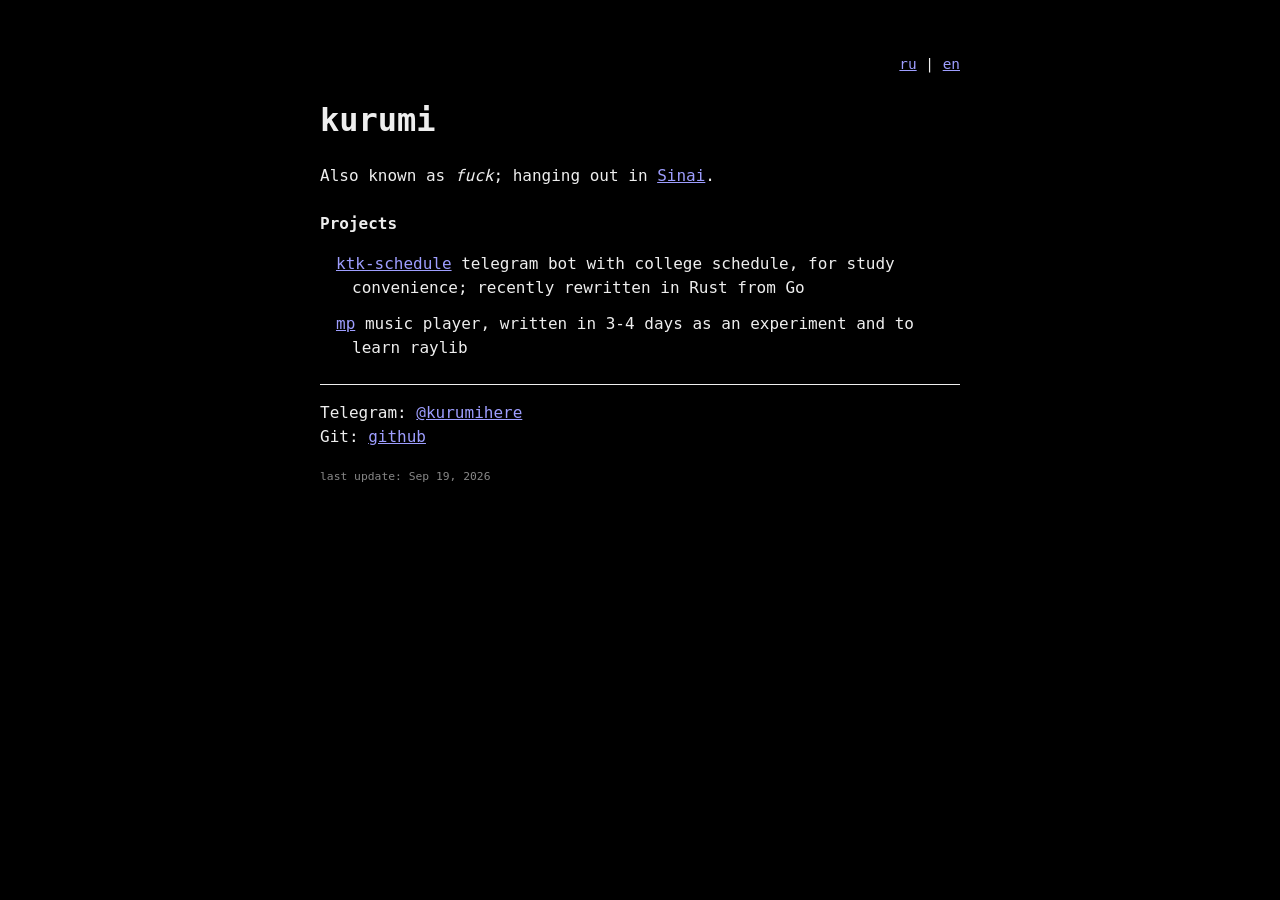
==== index.html @ 54a2359d "feat: add and host site" ====
<!DOCTYPE html>
<html lang="ru">
<head>
<meta charset="utf-8">
<meta name="viewport" content="width=device-width, initial-scale=1.0">
<title>kurumi.world</title>
<style>
:root {
  color-scheme: dark;
}
* {
  box-sizing: border-box;
}
body {
  background: #000;
  color: #eee;
  font-family: ui-monospace, Menlo, Consolas, monospace;
  line-height: 1.5;
  margin: 0;
  padding: 40px 20px;
}
main {
  max-width: 640px;
  margin: 0 auto;
}
.lang {
  text-align: right;
  font-size: 0.9rem;
}
h1 {
  font-size: 2rem;
  margin: 20px 0;
}
.projects {
  font-weight: bold;
  margin-top: 24px;
}
ul {
  list-style: none;
  padding: 0;
}
li {
  margin: 0 0 12px 32px;
  text-indent: -16px;
}
footer {
  margin-top: 24px;
}
hr {
  border: none;
  border-top: 1px solid #eee;
}
.meta {
  color: #888;
  font-size: 0.85rem;
}
[hidden] {
  display: none;
}
</style>
</head>
<body>
<main>
<p class="lang"><a href="#ru" id="t-ru">ru</a> | <a href="#en" id="t-en">en</a></p>

<div id="ru">
<h1>kurumi</h1>
<p>Называют также <i>fuck</i>; общаюсь в <a href="https://t.me/+eVqSMS7GuCNmMTdi">Синае</a>.</p>
<p class="projects">Проекты</p>
<ul>
<li><a href="https://github.com/kurumihere/ktk-schedule">ktk-schedule</a> тг бот с расписанием для колледжа, для удобства учебы; недавно переписан на Rust с Go</li>
<li><a href="https://github.com/kurumihere/mp">mp</a> музыкальный плеер, написан за 3-4 дня ради эксперимента и изучения raylib</li>
</ul>
<footer>
<hr>
<p>Telegram: <a href="https://t.me/kurumihere">@kurumihere</a><br>
Git: <a href="https://github.com/kurumihere">github</a></p>
<p class="meta"><small>last update: Sep 19, 2026</small></p>
</footer>
</div>

<div id="en" hidden>
<h1>kurumi</h1>
<p>Also known as <i>fuck</i>; hanging out in <a href="https://t.me/+eVqSMS7GuCNmMTdi">Sinai</a>.</p>
<p class="projects">Projects</p>
<ul>
<li><a href="https://github.com/kurumihere/ktk-schedule">ktk-schedule</a> telegram bot with college schedule, for study convenience; recently rewritten in Rust from Go</li>
<li><a href="https://github.com/kurumihere/mp">mp</a> music player, written in 3-4 days as an experiment and to learn raylib</li>
</ul>
<footer>
<hr>
<p>Telegram: <a href="https://t.me/kurumihere">@kurumihere</a><br>
Git: <a href="https://github.com/kurumihere">github</a></p>
<p class="meta"><small>last update: Sep 19, 2026</small></p>
</footer>
</div>
</main>

<script>
(function () {
  function detect() {
    var h = location.hash;
    if (h === "#en" || h === "#ru") return h.slice(1);
    try {
      var s = localStorage.getItem("lang");
      if (s === "en" || s === "ru") return s;
    } catch (e) {}
    var n = (navigator.language || "ru").toLowerCase();
    return n.indexOf("ru") === 0 ? "ru" : "en";
  }
  function apply(l) {
    document.getElementById("ru").hidden = l !== "ru";
    document.getElementById("en").hidden = l !== "en";
    document.documentElement.lang = l;
    try { localStorage.setItem("lang", l); } catch (e) {}
  }
  document.getElementById("t-ru").addEventListener("click", function () { apply("ru"); });
  document.getElementById("t-en").addEventListener("click", function () { apply("en"); });
  window.addEventListener("hashchange", function () { apply(detect()); });
  apply(detect());
})();
</script>
</body>
</html>
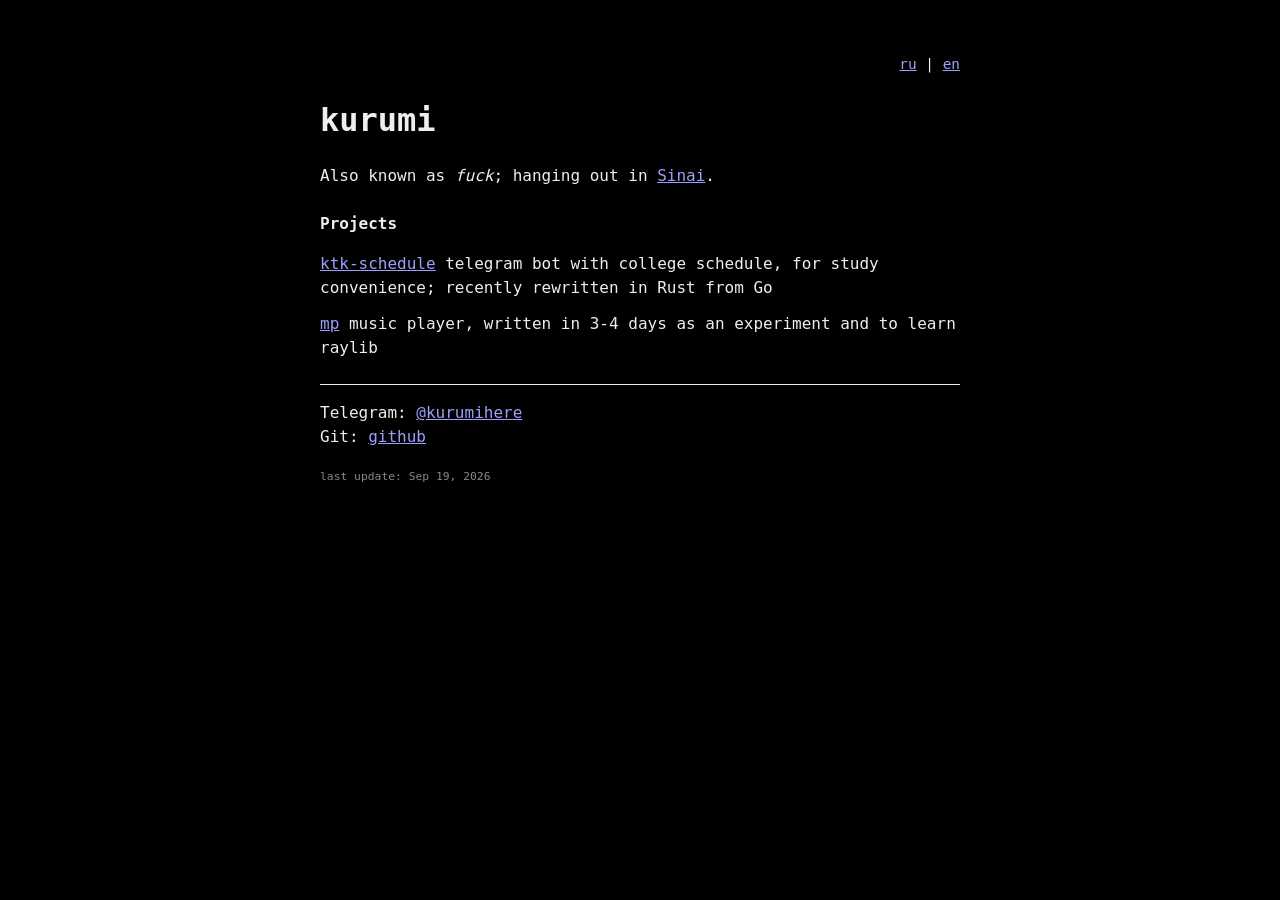
==== commit b7bbb279: "fix: align project list items to left edge" ====
--- a/index.html
+++ b/index.html
@@ -40,8 +40,7 @@
   padding: 0;
 }
 li {
-  margin: 0 0 12px 32px;
-  text-indent: -16px;
+  margin: 0 0 12px 0;
 }
 footer {
   margin-top: 24px;
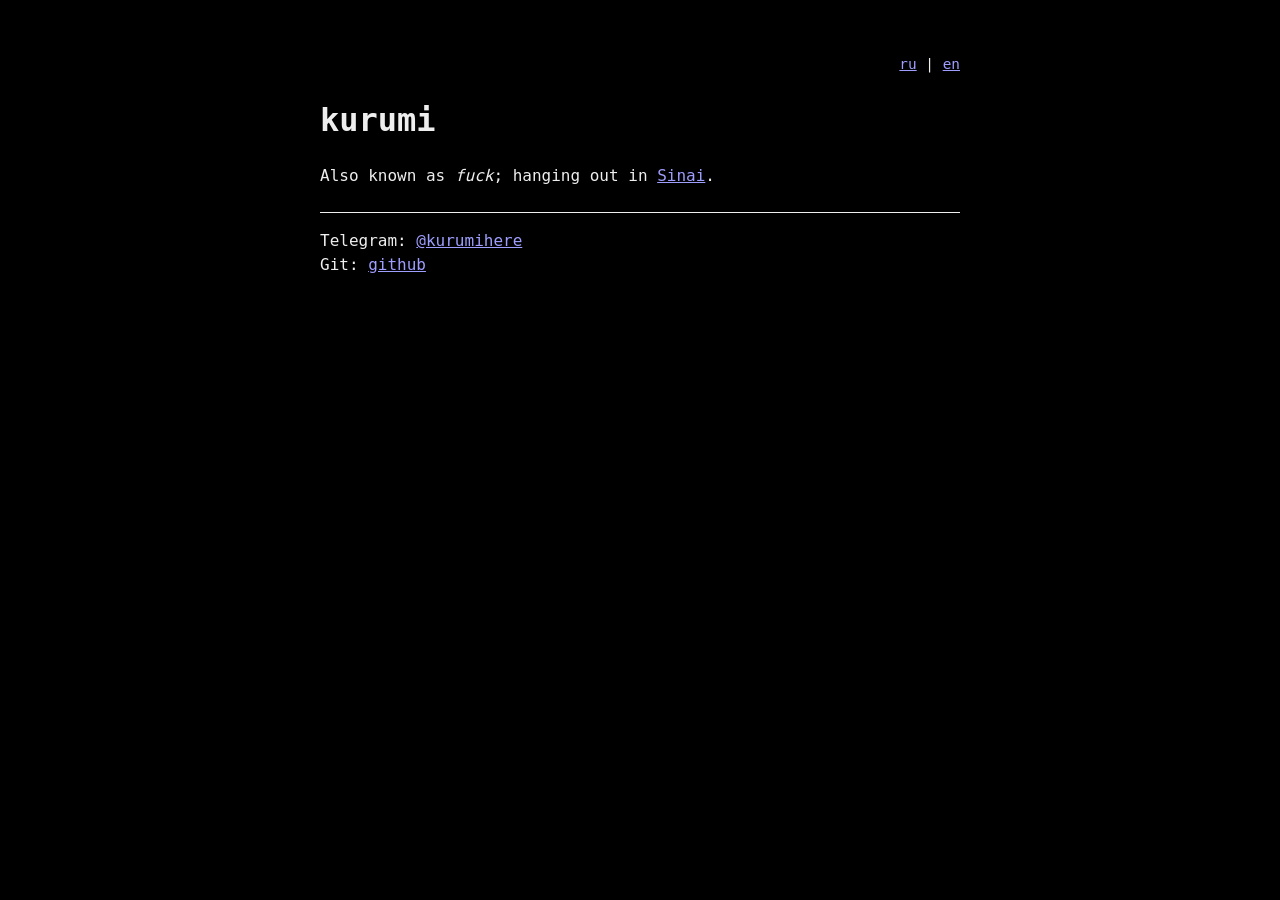
==== commit c90fa930: "chore: remove projects list and last update" ====
--- a/index.html
+++ b/index.html
@@ -65,32 +65,20 @@
 <div id="ru">
 <h1>kurumi</h1>
 <p>Называют также <i>fuck</i>; общаюсь в <a href="https://t.me/+eVqSMS7GuCNmMTdi">Синае</a>.</p>
-<p class="projects">Проекты</p>
-<ul>
-<li><a href="https://github.com/kurumihere/ktk-schedule">ktk-schedule</a> тг бот с расписанием для колледжа, для удобства учебы; недавно переписан на Rust с Go</li>
-<li><a href="https://github.com/kurumihere/mp">mp</a> музыкальный плеер, написан за 3-4 дня ради эксперимента и изучения raylib</li>
-</ul>
 <footer>
 <hr>
 <p>Telegram: <a href="https://t.me/kurumihere">@kurumihere</a><br>
 Git: <a href="https://github.com/kurumihere">github</a></p>
-<p class="meta"><small>last update: Sep 19, 2026</small></p>
 </footer>
 </div>
 
 <div id="en" hidden>
 <h1>kurumi</h1>
 <p>Also known as <i>fuck</i>; hanging out in <a href="https://t.me/+eVqSMS7GuCNmMTdi">Sinai</a>.</p>
-<p class="projects">Projects</p>
-<ul>
-<li><a href="https://github.com/kurumihere/ktk-schedule">ktk-schedule</a> telegram bot with college schedule, for study convenience; recently rewritten in Rust from Go</li>
-<li><a href="https://github.com/kurumihere/mp">mp</a> music player, written in 3-4 days as an experiment and to learn raylib</li>
-</ul>
 <footer>
 <hr>
 <p>Telegram: <a href="https://t.me/kurumihere">@kurumihere</a><br>
 Git: <a href="https://github.com/kurumihere">github</a></p>
-<p class="meta"><small>last update: Sep 19, 2026</small></p>
 </footer>
 </div>
 </main>
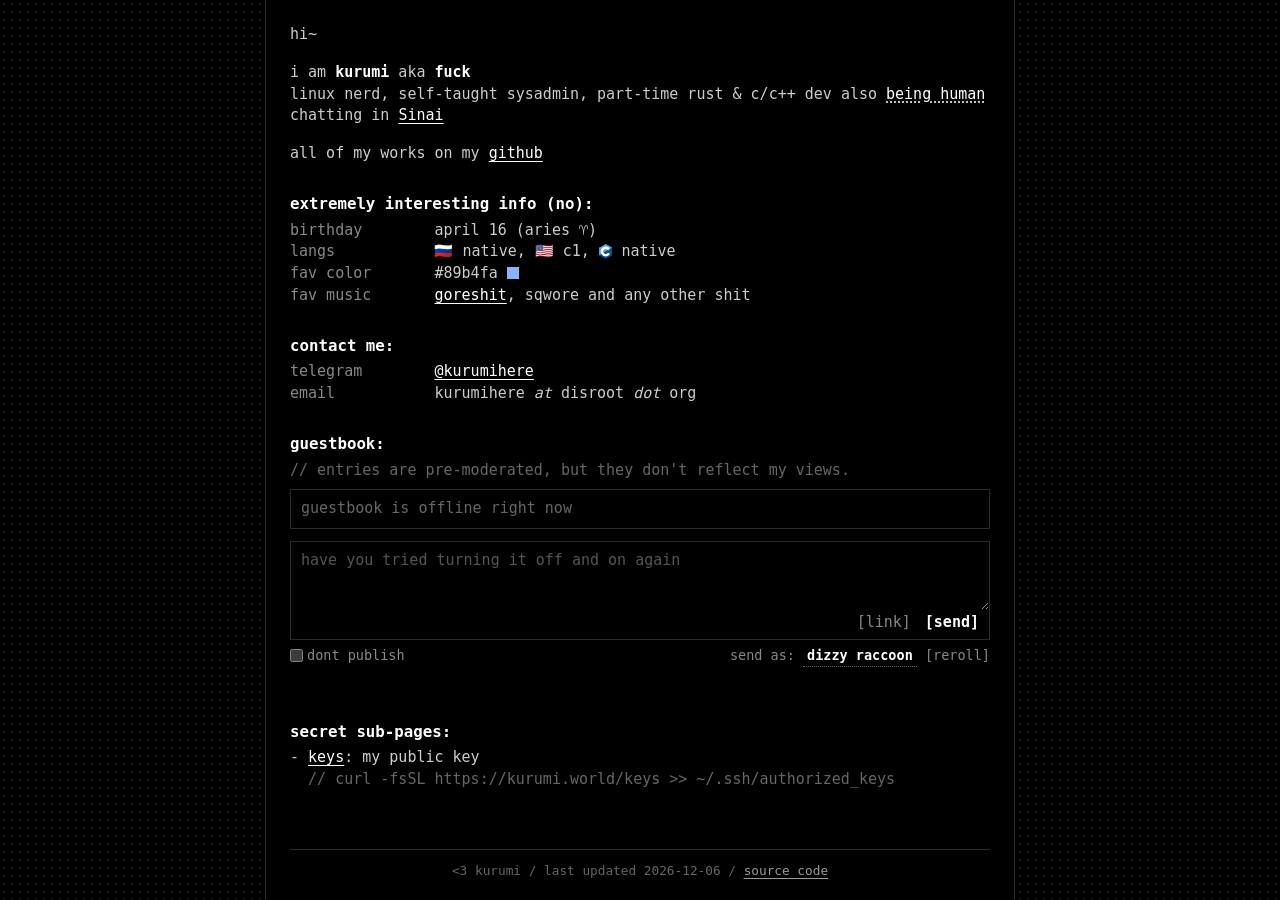
==== commit 115416c7: "feat: redesign page, add guestbook, info and keys" ====
--- a/index.html
+++ b/index.html
@@ -1,5 +1,5 @@
 <!DOCTYPE html>
-<html lang="ru">
+<html lang="en">
 <head>
 <meta charset="utf-8">
 <meta name="viewport" content="width=device-width, initial-scale=1.0">
@@ -12,100 +12,575 @@
   box-sizing: border-box;
 }
 body {
+  background-color: #000;
+  background-image: radial-gradient(#1c1c1c 1px, transparent 1px);
+  background-size: 8px 8px;
+  color: #ccc;
+  font-family: ui-monospace, Menlo, Consolas, monospace;
+  font-size: 15px;
+  line-height: 1.45;
+  margin: 0;
+}
+main {
+  max-width: 750px;
+  min-height: 100vh;
+  margin: 0 auto;
+  padding: 24px 24px 20px;
   background: #000;
-  color: #eee;
-  font-family: ui-monospace, Menlo, Consolas, monospace;
-  line-height: 1.5;
+  display: flex;
+  flex-direction: column;
+  border-left: 1px solid #2a2a2a;
+  border-right: 1px solid #2a2a2a;
+}
+a {
+  color: #fff;
+  text-underline-offset: 3px;
+}
+a:hover {
+  text-decoration: none;
+}
+b {
+  color: #fff;
+}
+p {
+  margin: 0 0 16px;
+}
+.what {
+  color: #fff;
+  text-decoration: underline dotted;
+  text-underline-offset: 3px;
+  cursor: pointer;
+  user-select: none;
+  white-space: nowrap;
+}
+footer {
+  margin-top: auto;
+  padding-top: 40px;
+  text-align: center;
+  color: #666;
+  font-size: 0.85em;
+  line-height: 1.4;
+}
+footer hr {
+  border: none;
+  border-top: 1px solid #2a2a2a;
+  margin: 0 0 12px;
+}
+footer a {
+  color: #999;
+}
+h2 {
+  color: #fff;
+  font-size: 1.05em;
+  font-weight: bold;
+  margin: 28px 0 4px;
+}
+dl {
+  display: grid;
+  grid-template-columns: 16ch 1fr;
   margin: 0;
-  padding: 40px 20px;
-}
-main {
-  max-width: 640px;
-  margin: 0 auto;
-}
-.lang {
-  text-align: right;
-  font-size: 0.9rem;
-}
-h1 {
-  font-size: 2rem;
-  margin: 20px 0;
-}
-.projects {
+}
+dt {
+  color: #888;
+}
+dd {
+  margin: 0;
+}
+.ico {
+  width: 0.9em;
+  height: 1em;
+  vertical-align: -0.15em;
+}
+.swatch {
+  display: inline-block;
+  width: 0.8em;
+  height: 0.8em;
+  background: #89b4fa;
+  vertical-align: -1px;
+}
+.note {
+  color: #666;
+  margin: 0 0 8px;
+}
+.gb-list {
+  border: 1px solid #2a2a2a;
+  max-height: 420px;
+  overflow-y: auto;
+}
+.gb-entry {
+  padding: 8px 10px;
+  border-top: 1px solid #1c1c1c;
+}
+.gb-entry:first-child {
+  border-top: none;
+}
+.gb-head {
+  color: #666;
+  font-size: 0.85em;
+}
+.gb-head b,
+.gb-head a {
+  font-size: 1.15em;
+}
+.gb-msg {
+  white-space: pre-wrap;
+  overflow-wrap: anywhere;
+}
+.gb-reply {
+  color: #888;
+  white-space: pre-wrap;
+  overflow-wrap: anywhere;
+}
+.gb-pending {
+  color: #666;
+  font-style: italic;
+}
+.pages {
+  list-style: none;
+  margin: 0;
+  padding: 0;
+}
+.pages li {
+  padding-left: 2ch;
+  text-indent: -2ch;
+  overflow-wrap: anywhere;
+}
+.pages li::before {
+  content: "- ";
+}
+.pages .note {
+  display: inline-block;
+  text-indent: 0;
+  margin: 0;
+}
+.views {
+  margin: 28px 0 0;
+}
+.views[hidden] {
+  display: none;
+}
+.gb-empty {
+  color: #666;
+  padding: 8px 10px;
+  margin: 0;
+}
+.gb-form {
+  margin-top: 12px;
+}
+.gb-box {
+  border: 1px solid #2a2a2a;
+}
+.gb-box:focus-within {
+  border-color: #666;
+}
+.gb-form textarea,
+.gb-form input[type="url"],
+.gb-name {
+  background: transparent;
+  color: #ccc;
+  border: none;
+  font: inherit;
+  outline: none;
+}
+.gb-form textarea {
+  display: block;
+  width: 100%;
+  min-height: 4.5em;
+  padding: 8px 10px 0;
+  resize: vertical;
+}
+.gb-form input[type="url"] {
+  display: block;
+  width: 100%;
+  padding: 4px 10px;
+  border-top: 1px dashed #2a2a2a;
+}
+.gb-form input[type="url"][hidden] {
+  display: none;
+}
+::placeholder {
+  color: #555;
+}
+.gb-bar {
+  display: flex;
+  justify-content: flex-end;
+  gap: 14px;
+  padding: 2px 10px 6px;
+}
+.gb-btn {
+  background: none;
+  border: none;
+  color: #888;
+  font: inherit;
+  padding: 0;
+  cursor: pointer;
+}
+.gb-btn:hover,
+.gb-btn.on {
+  color: #fff;
+}
+.gb-btn[type="submit"] {
+  color: #fff;
   font-weight: bold;
-  margin-top: 24px;
-}
-ul {
-  list-style: none;
+}
+.gb-btn:disabled {
+  color: #444;
+  cursor: default;
+}
+.gb-row {
+  display: flex;
+  flex-wrap: wrap;
+  justify-content: space-between;
+  gap: 4px 16px;
+  margin-top: 6px;
+  color: #888;
+  font-size: 0.9em;
+}
+.gb-row label {
+  cursor: pointer;
+}
+.gb-row input[type="checkbox"] {
+  accent-color: #ccc;
+  margin: 0 4px 0 0;
+  vertical-align: -2px;
+}
+.gb-name {
+  color: #fff;
+  font-weight: bold;
+  border-bottom: 1px dotted #666;
   padding: 0;
-}
-li {
-  margin: 0 0 12px 0;
-}
-footer {
-  margin-top: 24px;
-}
-hr {
-  border: none;
-  border-top: 1px solid #eee;
-}
-.meta {
+  width: 14ch;
+  max-width: 33ch;
+  text-align: center;
+}
+.gb-status {
   color: #888;
-  font-size: 0.85rem;
-}
-[hidden] {
-  display: none;
+  font-size: 0.9em;
+  margin: 6px 0 0;
+  min-height: 1.45em;
+}
+.hp {
+  position: absolute;
+  left: -9999px;
+}
+@media (max-width: 480px) {
+  main {
+    padding: 20px 16px 32px;
+  }
+  dl {
+    grid-template-columns: 11ch 1fr;
+  }
 }
 </style>
 </head>
 <body>
 <main>
-<p class="lang"><a href="#ru" id="t-ru">ru</a> | <a href="#en" id="t-en">en</a></p>
-
-<div id="ru">
-<h1>kurumi</h1>
-<p>Называют также <i>fuck</i>; общаюсь в <a href="https://t.me/+eVqSMS7GuCNmMTdi">Синае</a>.</p>
+<div>
+<p><span id="hi">hi</span>~</p>
+<script>
+document.getElementById("hi").textContent = "h" + "i".repeat(1 + Math.floor(Math.random() * 4));
+</script>
+<p>i am <b>kurumi</b> aka <b>fuck</b><br>
+linux nerd, self-taught sysadmin, part-time rust &amp; c/c++ dev also <span id="what" class="what" role="button" tabindex="0">dumbass</span><br>
+chatting in <a href="https://t.me/+eVqSMS7GuCNmMTdi">Sinai</a></p>
+<p>all of my works on my <a href="https://github.com/kurumihere">github</a></p>
+
+<h2>extremely interesting info (no):</h2>
+<dl>
+<dt>birthday</dt><dd>april 16 (aries &#9800;&#xFE0E;)</dd>
+<dt>langs</dt><dd>&#x1F1F7;&#x1F1FA; native, &#x1F1FA;&#x1F1F8; c1, <svg class="ico" viewBox="0 0 38 42" role="img" aria-label="C"><path fill="#004482" fill-rule="evenodd" d="m 17.90,0.28 c 0.67,-0.38 1.51,-0.38 2.19,0 C 23.45,2.16 33.54,7.83 36.90,9.72 37.58,10.10 38,10.80 38,11.56 c 0,3.76 0,15.10 0,18.86 0,0.76 -0.41,1.46 -1.09,1.84 -3.35,1.88 -13.45,7.55 -16.80,9.43 -0.67,0.38 -1.51,0.38 -2.19,0 -3.35,-1.88 -13.45,-7.55 -16.80,-9.43 -0.67,-0.38 -1.09,-1.08 -1.09,-1.84 0,-3.76 0,-15.10 0,-18.86 0,-0.76 0.41,-1.46 1.09,-1.84 3.35,-1.88 13.45,-7.55 16.80,-9.43 z"/><path fill="#659ad2" fill-rule="evenodd" d="m 0.30,31.40 c -0.26,-0.35 -0.30,-0.69 -0.30,-1.14 0,-3.74 0,-15.01 0,-18.75 0,-0.75 0.41,-1.45 1.09,-1.83 3.34,-1.87 13.40,-7.50 16.74,-9.38 0.67,-0.37 1.59,-0.37 2.27,0.00 3.34,1.87 13.37,7.45 16.71,9.33 0.27,0.15 0.47,0.33 0.66,0.57 z"/><path fill="#ffffff" fill-rule="evenodd" d="m 19,7.00 c 7.72,0 14,6.27 14,14.00 0,7.72 -6.27,14 -14,14 -7.72,0 -14,-6.27 -14,-14 0,-7.72 6.27,-14.00 14,-14.00 z m 0,7.00 c 3.86,0 7,3.13 7,7 0,3.86 -3.13,7 -7,7 -3.86,0 -7,-3.13 -7,-7 0,-3.86 3.13,-7 7,-7 z"/><path fill="#00599c" fill-rule="evenodd" d="m 37.48,10.20 c 0.51,0.48 0.50,1.21 0.50,1.78 0,3.79 -0.03,14.58 0.00,18.38 0.00,0.39 -0.12,0.81 -0.32,1.12 l -19.08,-10.5 z"/></svg> native</dd>
+<dt>fav color</dt><dd>#89b4fa <span class="swatch"></span></dd>
+<dt>fav music</dt><dd><a href="https://goreshit.bandcamp.com/">goreshit</a>, sqwore and any other shit</dd>
+</dl>
+
+<h2>contact me:</h2>
+<dl>
+<dt>telegram</dt><dd><a href="https://t.me/kurumihere">@kurumihere</a></dd>
+<dt>email</dt><dd>kurumihere <i>at</i> disroot <i>dot</i> org</dd>
+</dl>
+
+<h2>guestbook:</h2>
+<p class="note">// entries are pre-moderated, but they don't reflect my views.</p>
+<div id="gb-list" class="gb-list"><p class="gb-empty">loading...</p></div>
+<form id="gb-form" class="gb-form" autocomplete="off">
+<div class="gb-box">
+<textarea name="message" maxlength="500" placeholder="say something..." aria-label="message"></textarea>
+<input name="url" type="url" maxlength="200" placeholder="https://your.site (optional)" aria-label="your site" hidden>
+<input name="website" class="hp" tabindex="-1" aria-hidden="true">
+<div class="gb-bar">
+<button type="button" id="gb-link" class="gb-btn">[link]</button>
+<button type="submit" class="gb-btn">[send]</button>
+</div>
+</div>
+<div class="gb-row">
+<label><input type="checkbox" name="private">dont publish</label>
+<span>send as: <input name="name" class="gb-name" maxlength="32" aria-label="name"> <button type="button" id="gb-dice" class="gb-btn" title="random name">[reroll]</button></span>
+</div>
+<p id="gb-status" class="gb-status" role="status"></p>
+</form>
+
+<h2>secret sub-pages:</h2>
+<ul class="pages">
+<li><a href="/keys">keys</a>: my public key<br>
+<span class="note">// curl -fsSL https://kurumi.world/keys &gt;&gt; ~/.ssh/authorized_keys</span></li>
+</ul>
+
+<p id="views-line" class="views" hidden>total page views so far: <span id="views"></span></p>
+</div>
+
 <footer>
 <hr>
-<p>Telegram: <a href="https://t.me/kurumihere">@kurumihere</a><br>
-Git: <a href="https://github.com/kurumihere">github</a></p>
+&lt;3 kurumi / last updated <span id="updated">2026-11-06</span> / <a href="https://github.com/kurumihere/kurumi.world">source code</a>
 </footer>
-</div>
-
-<div id="en" hidden>
-<h1>kurumi</h1>
-<p>Also known as <i>fuck</i>; hanging out in <a href="https://t.me/+eVqSMS7GuCNmMTdi">Sinai</a>.</p>
-<footer>
-<hr>
-<p>Telegram: <a href="https://t.me/kurumihere">@kurumihere</a><br>
-Git: <a href="https://github.com/kurumihere">github</a></p>
-</footer>
-</div>
 </main>
 
 <script>
 (function () {
-  function detect() {
-    var h = location.hash;
-    if (h === "#en" || h === "#ru") return h.slice(1);
-    try {
-      var s = localStorage.getItem("lang");
-      if (s === "en" || s === "ru") return s;
-    } catch (e) {}
-    var n = (navigator.language || "ru").toLowerCase();
-    return n.indexOf("ru") === 0 ? "ru" : "en";
-  }
-  function apply(l) {
-    document.getElementById("ru").hidden = l !== "ru";
-    document.getElementById("en").hidden = l !== "en";
-    document.documentElement.lang = l;
-    try { localStorage.setItem("lang", l); } catch (e) {}
-  }
-  document.getElementById("t-ru").addEventListener("click", function () { apply("ru"); });
-  document.getElementById("t-en").addEventListener("click", function () { apply("en"); });
-  window.addEventListener("hashchange", function () { apply(detect()); });
-  apply(detect());
+  var words = ["dumbass", "anime girl", "vibecoder", "being human", "c fanatic"];
+  var el = document.getElementById("what");
+  var cur = -1;
+  function next() {
+    var i;
+    do { i = Math.floor(Math.random() * words.length); } while (i === cur);
+    cur = i;
+    el.textContent = words[i];
+  }
+  el.addEventListener("click", next);
+  el.addEventListener("keydown", function (e) {
+    if (e.key === "Enter" || e.key === " ") { e.preventDefault(); next(); }
+  });
+  next();
+})();
+
+(function () {
+  fetch("/api/views", { method: "POST" }).then(function (r) {
+    if (!r.ok) throw new Error(r.status);
+    return r.json();
+  }).then(function (j) {
+    document.getElementById("views").textContent = j.views;
+    document.getElementById("views-line").hidden = false;
+  }).catch(function () {});
+})();
+
+(function () {
+  var d = new Date(document.lastModified);
+  if (isNaN(d)) return;
+  function p(n) { return n < 10 ? "0" + n : "" + n; }
+  document.getElementById("updated").textContent =
+    d.getFullYear() + "-" + p(d.getMonth() + 1) + "-" + p(d.getDate());
 })();
 </script>
+
+<script>
+(function () {
+  var list = document.getElementById("gb-list");
+  var form = document.getElementById("gb-form");
+  var status = document.getElementById("gb-status");
+  var nameInput = form.elements.name;
+  var urlInput = form.elements.url;
+  var linkBtn = document.getElementById("gb-link");
+  var sendBtn = form.querySelector("[type=submit]");
+
+  var adj = ["sleepy", "shy", "lost", "tiny", "silly", "grumpy", "cozy", "sneaky",
+    "lazy", "curious", "dizzy", "quiet", "feral", "smol", "anxious", "chaotic"];
+  var noun = ["daemon", "penguin", "cat", "fox", "ghost", "raccoon", "frog", "moth",
+    "otter", "crow", "hamster", "kernel", "process", "packet", "goblin", "bunny"];
+  function pick(a) { return a[Math.floor(Math.random() * a.length)]; }
+  function randomName() { return pick(adj) + " " + pick(noun); }
+  function fitName() { nameInput.style.width = Math.max(4, nameInput.value.length + 1) + "ch"; }
+
+  var placeholders = [
+    "meow meow maow purr",
+    "mrrp mrrrow nya~",
+    "purr purr *knocks your cup off the table*",
+    "*sits on your keyboard* fffffffffffffff",
+    "мяу мяу мур мур",
+    "тут был даня",
+    "hiii kurumi :3",
+    "sudo leave a nice message",
+    "kurumi ur site is cool",
+    "i use arch btw",
+    "its so renakover",
+    "кто прочитал тот здохнет",
+    "nyaaa~ :3",
+    "mrow? mrrp? MROW!",
+    "*headbutts your screen*",
+    "*slow blink*",
+    "hiss hiss >:(",
+    "feed me or i scream at 4am",
+    "*brings you a dead mouse as a gift*",
+    "кис кис кис",
+    "мяу. это всё что я хотел сказать",
+    "мурмурмурмурмур",
+    "котик был здесь =^.^=",
+    "а у меня свой сервер на докере",
+    "сломал прод в пятницу",
+    "ctrl+c ctrl+v",
+    ":wq",
+    "how do i exit vim",
+    "segmentation fault (core dumped)",
+    "works on my machine",
+    "have you tried turning it off and on again",
+    "rewrite it in rust",
+    "chmod 777 everything",
+    "kernel panic - not syncing: too cute",
+    "/dev/null is my diary",
+    "sudo make me a sandwich",
+    "404 thoughts not found"
+  ];
+  var curPh = -1;
+  function nextPlaceholder() {
+    var i;
+    do { i = Math.floor(Math.random() * placeholders.length); } while (i === curPh);
+    curPh = i;
+    form.elements.message.placeholder = placeholders[i];
+  }
+  nextPlaceholder();
+
+  var saved = null;
+  try { saved = localStorage.getItem("gb-name"); } catch (e) {}
+  nameInput.value = saved || randomName();
+  fitName();
+  nameInput.addEventListener("input", fitName);
+  document.getElementById("gb-dice").addEventListener("click", function () {
+    nameInput.value = randomName();
+    fitName();
+  });
+
+  linkBtn.addEventListener("click", function () {
+    urlInput.hidden = !urlInput.hidden;
+    linkBtn.className = urlInput.hidden ? "gb-btn" : "gb-btn on";
+    if (!urlInput.hidden) urlInput.focus();
+  });
+
+  function fmt(ts) {
+    var d = new Date(ts * 1000);
+    function p(n) { return n < 10 ? "0" + n : "" + n; }
+    return d.getFullYear() + "-" + p(d.getMonth() + 1) + "-" + p(d.getDate()) +
+      " " + p(d.getHours()) + ":" + p(d.getMinutes());
+  }
+  function el(tag, cls, text) {
+    var e = document.createElement(tag);
+    if (cls) e.className = cls;
+    if (text != null) e.textContent = text;
+    return e;
+  }
+
+  function render(entries) {
+    list.textContent = "";
+    if (!entries.length) {
+      list.appendChild(el("p", "gb-empty", "no entries yet. be the first :3"));
+      return;
+    }
+    entries.forEach(function (e) {
+      var box = el("div", "gb-entry");
+      var head = el("div", "gb-head");
+      var who;
+      if (e.url) {
+        who = el("a", null, e.name);
+        who.href = e.url;
+        who.rel = "nofollow ugc noopener noreferrer";
+        who.target = "_blank";
+      } else {
+        who = el("b", null, e.name);
+      }
+      head.appendChild(who);
+      head.appendChild(document.createTextNode(" #" + e.id + " " + fmt(e.created)));
+      box.appendChild(head);
+      box.appendChild(el("div", "gb-msg", e.message));
+      if (e.reply) box.appendChild(el("div", "gb-reply", "> " + e.reply));
+      if (e.private) box.appendChild(el("div", "gb-pending", "// private: only you and kurumi can see this"));
+      else if (e.pending) box.appendChild(el("div", "gb-pending", "// waiting for a reply: only you can see this for now"));
+      list.appendChild(box);
+    });
+    list.scrollTop = list.scrollHeight;
+  }
+
+  // Entries this browser posted: [{id, token}], so the author can see
+  // their own message before it's approved.
+  function getOwn() {
+    try {
+      var o = JSON.parse(localStorage.getItem("gb-own") || "[]");
+      return Array.isArray(o) ? o : [];
+    } catch (e) { return []; }
+  }
+  function setOwn(o) {
+    try { localStorage.setItem("gb-own", JSON.stringify(o.slice(-50))); } catch (e) {}
+  }
+
+  function load() {
+    var own = getOwn();
+    var headers = {};
+    if (own.length) {
+      headers["X-Guestbook-Own"] = own.map(function (o) { return o.id + ":" + o.token; }).join(",");
+    }
+    return fetch("/api/guestbook", { headers: headers }).then(function (r) {
+      if (!r.ok) throw new Error(r.status);
+      return r.json();
+    }).then(function (entries) {
+      // Forget entries that were deleted.
+      var seen = {};
+      entries.forEach(function (e) { if (e.own) seen[e.id] = true; });
+      var kept = own.filter(function (o) { return seen[o.id]; });
+      if (kept.length !== own.length) setOwn(kept);
+      render(entries);
+    }).catch(function () {
+      list.textContent = "";
+      list.appendChild(el("p", "gb-empty", "guestbook is offline right now"));
+    });
+  }
+  load();
+
+  form.addEventListener("submit", function (ev) {
+    ev.preventDefault();
+    var msg = form.elements.message.value.trim();
+    if (!msg) {
+      status.textContent = "write something first";
+      return;
+    }
+    var priv = form.elements.private.checked;
+    sendBtn.disabled = true;
+    status.textContent = "sending...";
+    try { localStorage.setItem("gb-name", nameInput.value.trim()); } catch (e) {}
+    fetch("/api/guestbook", {
+      method: "POST",
+      headers: { "Content-Type": "application/json" },
+      body: JSON.stringify({
+        name: nameInput.value,
+        url: urlInput.hidden ? "" : urlInput.value,
+        message: msg,
+        private: priv,
+        website: form.elements.website.value
+      })
+    }).then(function (r) {
+      return r.json().catch(function () { return {}; }).then(function (j) {
+        if (!r.ok) throw new Error(j.error || "something went wrong (" + r.status + ")");
+        return j;
+      });
+    }).then(function (j) {
+      form.elements.message.value = "";
+      nextPlaceholder();
+      status.textContent = priv
+        ? "sent! only kurumi will see it"
+        : "sent! others will see it once kurumi replies";
+      if (j.id && j.token) {
+        var own = getOwn();
+        own.push({ id: j.id, token: j.token });
+        setOwn(own);
+        return load();
+      }
+    }).catch(function (e) {
+      status.textContent = "error: " + e.message;
+    }).then(function () {
+      sendBtn.disabled = false;
+    });
+  });
+
+  form.elements.message.addEventListener("keydown", function (e) {
+    if (e.key === "Enter" && (e.ctrlKey || e.metaKey)) form.requestSubmit();
+  });
+})();
+</script>
+
 </body>
 </html>
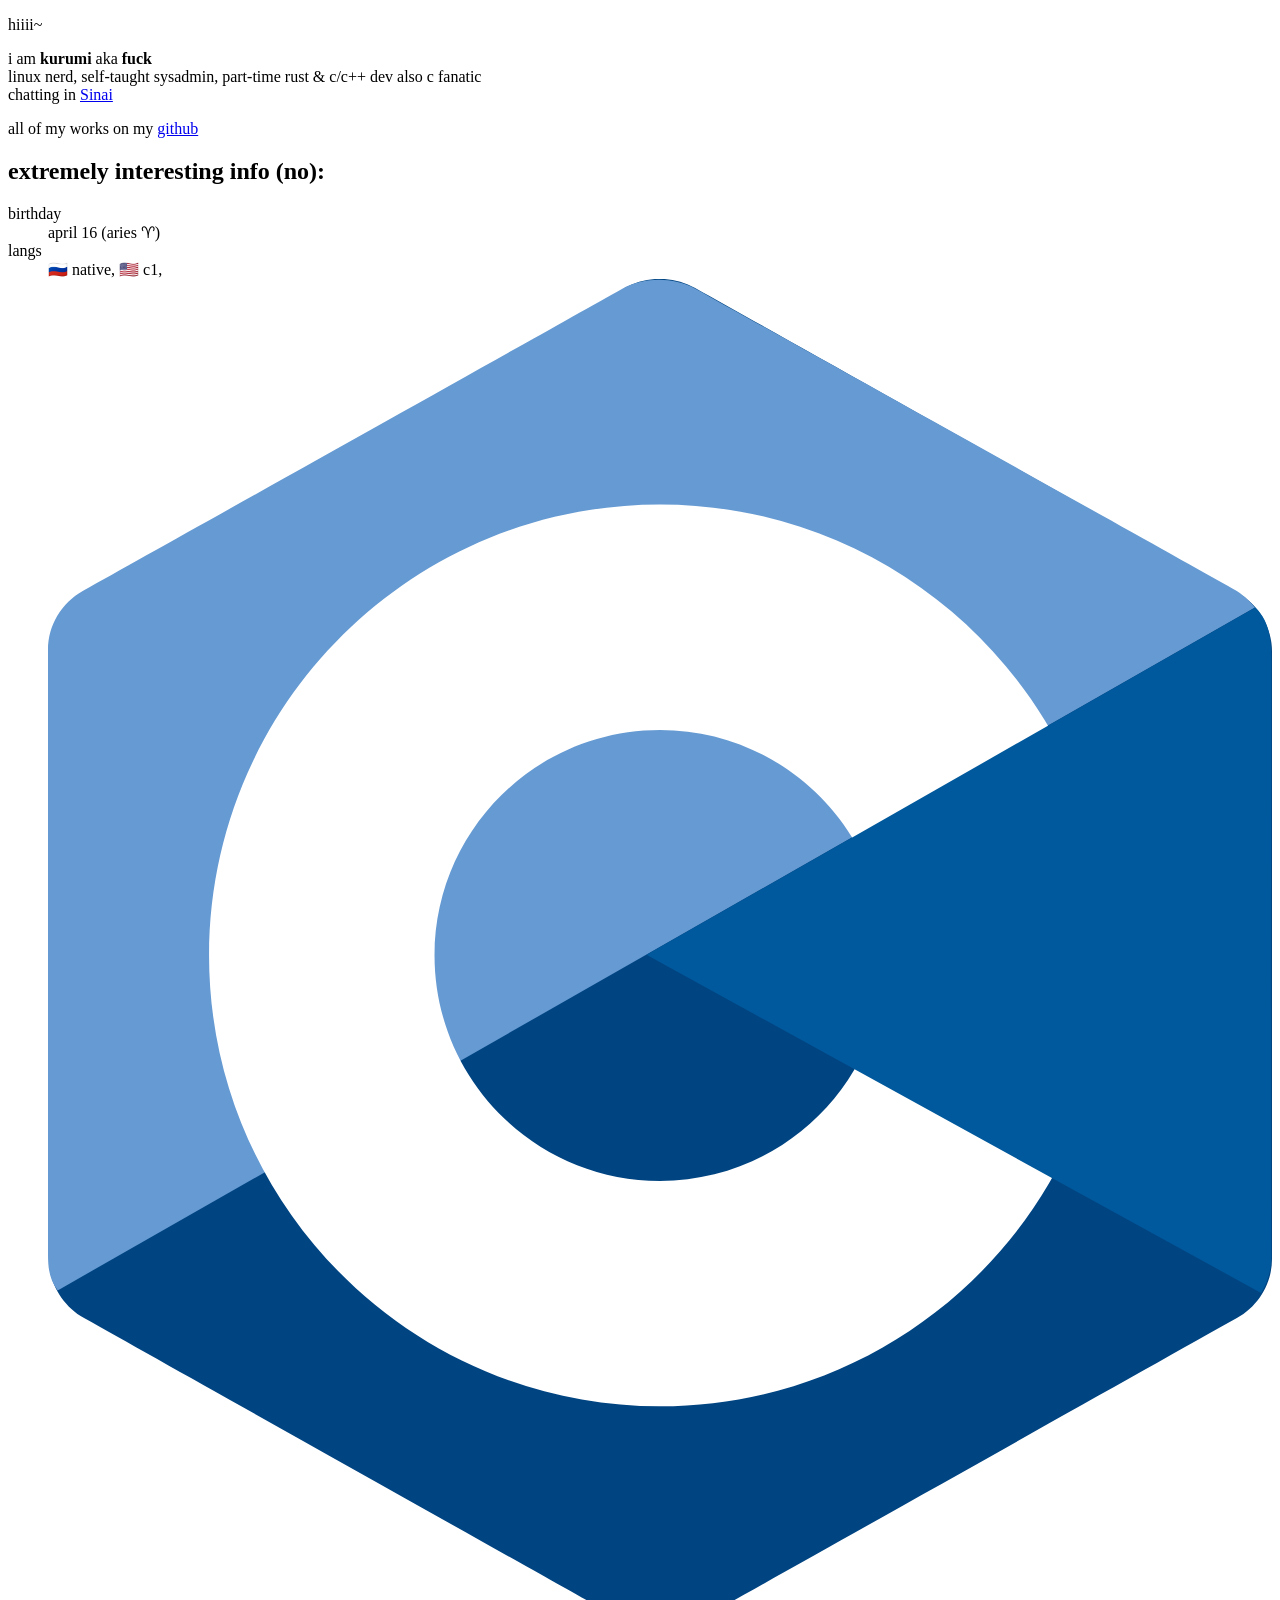
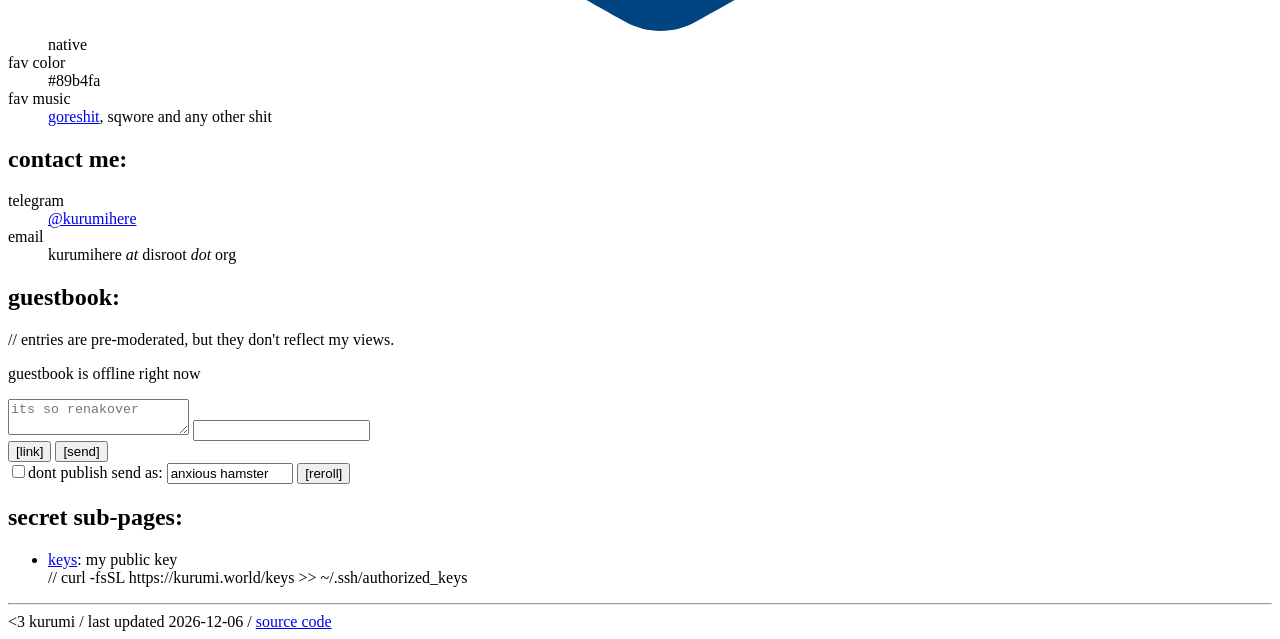
==== commit c33d1875: "refactor: move scripts to main.js and guestbook.js" ====
--- a/index.html
+++ b/index.html
@@ -4,282 +4,14 @@
 <meta charset="utf-8">
 <meta name="viewport" content="width=device-width, initial-scale=1.0">
 <title>kurumi.world</title>
-<style>
-:root {
-  color-scheme: dark;
-}
-* {
-  box-sizing: border-box;
-}
-body {
-  background-color: #000;
-  background-image: radial-gradient(#1c1c1c 1px, transparent 1px);
-  background-size: 8px 8px;
-  color: #ccc;
-  font-family: ui-monospace, Menlo, Consolas, monospace;
-  font-size: 15px;
-  line-height: 1.45;
-  margin: 0;
-}
-main {
-  max-width: 750px;
-  min-height: 100vh;
-  margin: 0 auto;
-  padding: 24px 24px 20px;
-  background: #000;
-  display: flex;
-  flex-direction: column;
-  border-left: 1px solid #2a2a2a;
-  border-right: 1px solid #2a2a2a;
-}
-a {
-  color: #fff;
-  text-underline-offset: 3px;
-}
-a:hover {
-  text-decoration: none;
-}
-b {
-  color: #fff;
-}
-p {
-  margin: 0 0 16px;
-}
-.what {
-  color: #fff;
-  text-decoration: underline dotted;
-  text-underline-offset: 3px;
-  cursor: pointer;
-  user-select: none;
-  white-space: nowrap;
-}
-footer {
-  margin-top: auto;
-  padding-top: 40px;
-  text-align: center;
-  color: #666;
-  font-size: 0.85em;
-  line-height: 1.4;
-}
-footer hr {
-  border: none;
-  border-top: 1px solid #2a2a2a;
-  margin: 0 0 12px;
-}
-footer a {
-  color: #999;
-}
-h2 {
-  color: #fff;
-  font-size: 1.05em;
-  font-weight: bold;
-  margin: 28px 0 4px;
-}
-dl {
-  display: grid;
-  grid-template-columns: 16ch 1fr;
-  margin: 0;
-}
-dt {
-  color: #888;
-}
-dd {
-  margin: 0;
-}
-.ico {
-  width: 0.9em;
-  height: 1em;
-  vertical-align: -0.15em;
-}
-.swatch {
-  display: inline-block;
-  width: 0.8em;
-  height: 0.8em;
-  background: #89b4fa;
-  vertical-align: -1px;
-}
-.note {
-  color: #666;
-  margin: 0 0 8px;
-}
-.gb-list {
-  border: 1px solid #2a2a2a;
-  max-height: 420px;
-  overflow-y: auto;
-}
-.gb-entry {
-  padding: 8px 10px;
-  border-top: 1px solid #1c1c1c;
-}
-.gb-entry:first-child {
-  border-top: none;
-}
-.gb-head {
-  color: #666;
-  font-size: 0.85em;
-}
-.gb-head b,
-.gb-head a {
-  font-size: 1.15em;
-}
-.gb-msg {
-  white-space: pre-wrap;
-  overflow-wrap: anywhere;
-}
-.gb-reply {
-  color: #888;
-  white-space: pre-wrap;
-  overflow-wrap: anywhere;
-}
-.gb-pending {
-  color: #666;
-  font-style: italic;
-}
-.pages {
-  list-style: none;
-  margin: 0;
-  padding: 0;
-}
-.pages li {
-  padding-left: 2ch;
-  text-indent: -2ch;
-  overflow-wrap: anywhere;
-}
-.pages li::before {
-  content: "- ";
-}
-.pages .note {
-  display: inline-block;
-  text-indent: 0;
-  margin: 0;
-}
-.views {
-  margin: 28px 0 0;
-}
-.views[hidden] {
-  display: none;
-}
-.gb-empty {
-  color: #666;
-  padding: 8px 10px;
-  margin: 0;
-}
-.gb-form {
-  margin-top: 12px;
-}
-.gb-box {
-  border: 1px solid #2a2a2a;
-}
-.gb-box:focus-within {
-  border-color: #666;
-}
-.gb-form textarea,
-.gb-form input[type="url"],
-.gb-name {
-  background: transparent;
-  color: #ccc;
-  border: none;
-  font: inherit;
-  outline: none;
-}
-.gb-form textarea {
-  display: block;
-  width: 100%;
-  min-height: 4.5em;
-  padding: 8px 10px 0;
-  resize: vertical;
-}
-.gb-form input[type="url"] {
-  display: block;
-  width: 100%;
-  padding: 4px 10px;
-  border-top: 1px dashed #2a2a2a;
-}
-.gb-form input[type="url"][hidden] {
-  display: none;
-}
-::placeholder {
-  color: #555;
-}
-.gb-bar {
-  display: flex;
-  justify-content: flex-end;
-  gap: 14px;
-  padding: 2px 10px 6px;
-}
-.gb-btn {
-  background: none;
-  border: none;
-  color: #888;
-  font: inherit;
-  padding: 0;
-  cursor: pointer;
-}
-.gb-btn:hover,
-.gb-btn.on {
-  color: #fff;
-}
-.gb-btn[type="submit"] {
-  color: #fff;
-  font-weight: bold;
-}
-.gb-btn:disabled {
-  color: #444;
-  cursor: default;
-}
-.gb-row {
-  display: flex;
-  flex-wrap: wrap;
-  justify-content: space-between;
-  gap: 4px 16px;
-  margin-top: 6px;
-  color: #888;
-  font-size: 0.9em;
-}
-.gb-row label {
-  cursor: pointer;
-}
-.gb-row input[type="checkbox"] {
-  accent-color: #ccc;
-  margin: 0 4px 0 0;
-  vertical-align: -2px;
-}
-.gb-name {
-  color: #fff;
-  font-weight: bold;
-  border-bottom: 1px dotted #666;
-  padding: 0;
-  width: 14ch;
-  max-width: 33ch;
-  text-align: center;
-}
-.gb-status {
-  color: #888;
-  font-size: 0.9em;
-  margin: 6px 0 0;
-  min-height: 1.45em;
-}
-.hp {
-  position: absolute;
-  left: -9999px;
-}
-@media (max-width: 480px) {
-  main {
-    padding: 20px 16px 32px;
-  }
-  dl {
-    grid-template-columns: 11ch 1fr;
-  }
-}
-</style>
+<link rel="stylesheet" href="style.css">
+<script src="main.js" defer></script>
+<script src="guestbook.js" defer></script>
 </head>
 <body>
 <main>
 <div>
 <p><span id="hi">hi</span>~</p>
-<script>
-document.getElementById("hi").textContent = "h" + "i".repeat(1 + Math.floor(Math.random() * 4));
-</script>
 <p>i am <b>kurumi</b> aka <b>fuck</b><br>
 linux nerd, self-taught sysadmin, part-time rust &amp; c/c++ dev also <span id="what" class="what" role="button" tabindex="0">dumbass</span><br>
 chatting in <a href="https://t.me/+eVqSMS7GuCNmMTdi">Sinai</a></p>
@@ -334,253 +66,5 @@
 </footer>
 </main>
 
-<script>
-(function () {
-  var words = ["dumbass", "anime girl", "vibecoder", "being human", "c fanatic"];
-  var el = document.getElementById("what");
-  var cur = -1;
-  function next() {
-    var i;
-    do { i = Math.floor(Math.random() * words.length); } while (i === cur);
-    cur = i;
-    el.textContent = words[i];
-  }
-  el.addEventListener("click", next);
-  el.addEventListener("keydown", function (e) {
-    if (e.key === "Enter" || e.key === " ") { e.preventDefault(); next(); }
-  });
-  next();
-})();
-
-(function () {
-  fetch("/api/views", { method: "POST" }).then(function (r) {
-    if (!r.ok) throw new Error(r.status);
-    return r.json();
-  }).then(function (j) {
-    document.getElementById("views").textContent = j.views;
-    document.getElementById("views-line").hidden = false;
-  }).catch(function () {});
-})();
-
-(function () {
-  var d = new Date(document.lastModified);
-  if (isNaN(d)) return;
-  function p(n) { return n < 10 ? "0" + n : "" + n; }
-  document.getElementById("updated").textContent =
-    d.getFullYear() + "-" + p(d.getMonth() + 1) + "-" + p(d.getDate());
-})();
-</script>
-
-<script>
-(function () {
-  var list = document.getElementById("gb-list");
-  var form = document.getElementById("gb-form");
-  var status = document.getElementById("gb-status");
-  var nameInput = form.elements.name;
-  var urlInput = form.elements.url;
-  var linkBtn = document.getElementById("gb-link");
-  var sendBtn = form.querySelector("[type=submit]");
-
-  var adj = ["sleepy", "shy", "lost", "tiny", "silly", "grumpy", "cozy", "sneaky",
-    "lazy", "curious", "dizzy", "quiet", "feral", "smol", "anxious", "chaotic"];
-  var noun = ["daemon", "penguin", "cat", "fox", "ghost", "raccoon", "frog", "moth",
-    "otter", "crow", "hamster", "kernel", "process", "packet", "goblin", "bunny"];
-  function pick(a) { return a[Math.floor(Math.random() * a.length)]; }
-  function randomName() { return pick(adj) + " " + pick(noun); }
-  function fitName() { nameInput.style.width = Math.max(4, nameInput.value.length + 1) + "ch"; }
-
-  var placeholders = [
-    "meow meow maow purr",
-    "mrrp mrrrow nya~",
-    "purr purr *knocks your cup off the table*",
-    "*sits on your keyboard* fffffffffffffff",
-    "мяу мяу мур мур",
-    "тут был даня",
-    "hiii kurumi :3",
-    "sudo leave a nice message",
-    "kurumi ur site is cool",
-    "i use arch btw",
-    "its so renakover",
-    "кто прочитал тот здохнет",
-    "nyaaa~ :3",
-    "mrow? mrrp? MROW!",
-    "*headbutts your screen*",
-    "*slow blink*",
-    "hiss hiss >:(",
-    "feed me or i scream at 4am",
-    "*brings you a dead mouse as a gift*",
-    "кис кис кис",
-    "мяу. это всё что я хотел сказать",
-    "мурмурмурмурмур",
-    "котик был здесь =^.^=",
-    "а у меня свой сервер на докере",
-    "сломал прод в пятницу",
-    "ctrl+c ctrl+v",
-    ":wq",
-    "how do i exit vim",
-    "segmentation fault (core dumped)",
-    "works on my machine",
-    "have you tried turning it off and on again",
-    "rewrite it in rust",
-    "chmod 777 everything",
-    "kernel panic - not syncing: too cute",
-    "/dev/null is my diary",
-    "sudo make me a sandwich",
-    "404 thoughts not found"
-  ];
-  var curPh = -1;
-  function nextPlaceholder() {
-    var i;
-    do { i = Math.floor(Math.random() * placeholders.length); } while (i === curPh);
-    curPh = i;
-    form.elements.message.placeholder = placeholders[i];
-  }
-  nextPlaceholder();
-
-  var saved = null;
-  try { saved = localStorage.getItem("gb-name"); } catch (e) {}
-  nameInput.value = saved || randomName();
-  fitName();
-  nameInput.addEventListener("input", fitName);
-  document.getElementById("gb-dice").addEventListener("click", function () {
-    nameInput.value = randomName();
-    fitName();
-  });
-
-  linkBtn.addEventListener("click", function () {
-    urlInput.hidden = !urlInput.hidden;
-    linkBtn.className = urlInput.hidden ? "gb-btn" : "gb-btn on";
-    if (!urlInput.hidden) urlInput.focus();
-  });
-
-  function fmt(ts) {
-    var d = new Date(ts * 1000);
-    function p(n) { return n < 10 ? "0" + n : "" + n; }
-    return d.getFullYear() + "-" + p(d.getMonth() + 1) + "-" + p(d.getDate()) +
-      " " + p(d.getHours()) + ":" + p(d.getMinutes());
-  }
-  function el(tag, cls, text) {
-    var e = document.createElement(tag);
-    if (cls) e.className = cls;
-    if (text != null) e.textContent = text;
-    return e;
-  }
-
-  function render(entries) {
-    list.textContent = "";
-    if (!entries.length) {
-      list.appendChild(el("p", "gb-empty", "no entries yet. be the first :3"));
-      return;
-    }
-    entries.forEach(function (e) {
-      var box = el("div", "gb-entry");
-      var head = el("div", "gb-head");
-      var who;
-      if (e.url) {
-        who = el("a", null, e.name);
-        who.href = e.url;
-        who.rel = "nofollow ugc noopener noreferrer";
-        who.target = "_blank";
-      } else {
-        who = el("b", null, e.name);
-      }
-      head.appendChild(who);
-      head.appendChild(document.createTextNode(" #" + e.id + " " + fmt(e.created)));
-      box.appendChild(head);
-      box.appendChild(el("div", "gb-msg", e.message));
-      if (e.reply) box.appendChild(el("div", "gb-reply", "> " + e.reply));
-      if (e.private) box.appendChild(el("div", "gb-pending", "// private: only you and kurumi can see this"));
-      else if (e.pending) box.appendChild(el("div", "gb-pending", "// waiting for a reply: only you can see this for now"));
-      list.appendChild(box);
-    });
-    list.scrollTop = list.scrollHeight;
-  }
-
-  // Entries this browser posted: [{id, token}], so the author can see
-  // their own message before it's approved.
-  function getOwn() {
-    try {
-      var o = JSON.parse(localStorage.getItem("gb-own") || "[]");
-      return Array.isArray(o) ? o : [];
-    } catch (e) { return []; }
-  }
-  function setOwn(o) {
-    try { localStorage.setItem("gb-own", JSON.stringify(o.slice(-50))); } catch (e) {}
-  }
-
-  function load() {
-    var own = getOwn();
-    var headers = {};
-    if (own.length) {
-      headers["X-Guestbook-Own"] = own.map(function (o) { return o.id + ":" + o.token; }).join(",");
-    }
-    return fetch("/api/guestbook", { headers: headers }).then(function (r) {
-      if (!r.ok) throw new Error(r.status);
-      return r.json();
-    }).then(function (entries) {
-      // Forget entries that were deleted.
-      var seen = {};
-      entries.forEach(function (e) { if (e.own) seen[e.id] = true; });
-      var kept = own.filter(function (o) { return seen[o.id]; });
-      if (kept.length !== own.length) setOwn(kept);
-      render(entries);
-    }).catch(function () {
-      list.textContent = "";
-      list.appendChild(el("p", "gb-empty", "guestbook is offline right now"));
-    });
-  }
-  load();
-
-  form.addEventListener("submit", function (ev) {
-    ev.preventDefault();
-    var msg = form.elements.message.value.trim();
-    if (!msg) {
-      status.textContent = "write something first";
-      return;
-    }
-    var priv = form.elements.private.checked;
-    sendBtn.disabled = true;
-    status.textContent = "sending...";
-    try { localStorage.setItem("gb-name", nameInput.value.trim()); } catch (e) {}
-    fetch("/api/guestbook", {
-      method: "POST",
-      headers: { "Content-Type": "application/json" },
-      body: JSON.stringify({
-        name: nameInput.value,
-        url: urlInput.hidden ? "" : urlInput.value,
-        message: msg,
-        private: priv,
-        website: form.elements.website.value
-      })
-    }).then(function (r) {
-      return r.json().catch(function () { return {}; }).then(function (j) {
-        if (!r.ok) throw new Error(j.error || "something went wrong (" + r.status + ")");
-        return j;
-      });
-    }).then(function (j) {
-      form.elements.message.value = "";
-      nextPlaceholder();
-      status.textContent = priv
-        ? "sent! only kurumi will see it"
-        : "sent! others will see it once kurumi replies";
-      if (j.id && j.token) {
-        var own = getOwn();
-        own.push({ id: j.id, token: j.token });
-        setOwn(own);
-        return load();
-      }
-    }).catch(function (e) {
-      status.textContent = "error: " + e.message;
-    }).then(function () {
-      sendBtn.disabled = false;
-    });
-  });
-
-  form.elements.message.addEventListener("keydown", function (e) {
-    if (e.key === "Enter" && (e.ctrlKey || e.metaKey)) form.requestSubmit();
-  });
-})();
-</script>
-
 </body>
 </html>
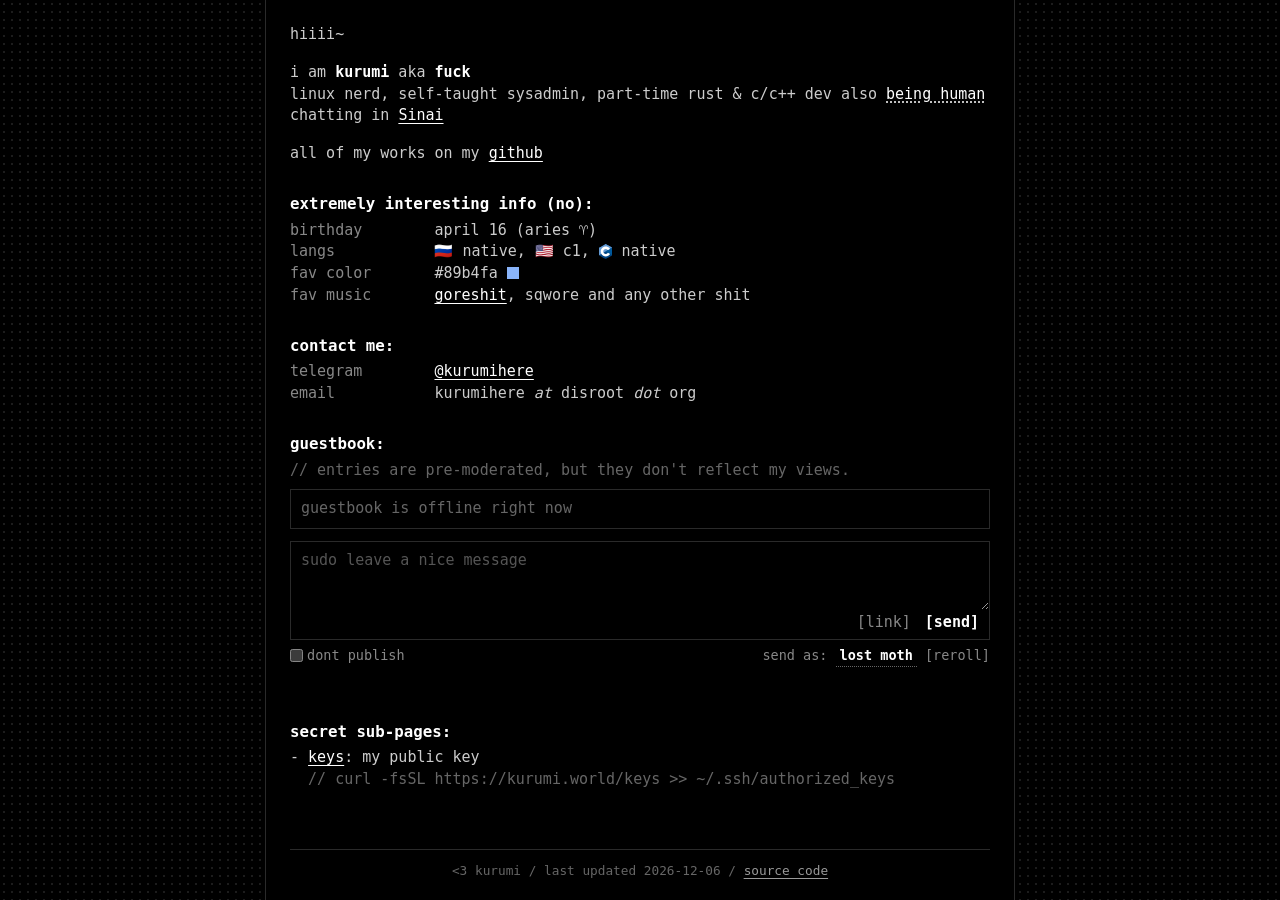
==== commit b7d391f0: "refactor: move styles to style.css" ====
--- a/index.html
+++ b/index.html
@@ -5,13 +5,14 @@
 <meta name="viewport" content="width=device-width, initial-scale=1.0">
 <title>kurumi.world</title>
 <link rel="stylesheet" href="style.css">
-<script src="main.js" defer></script>
-<script src="guestbook.js" defer></script>
 </head>
 <body>
 <main>
 <div>
 <p><span id="hi">hi</span>~</p>
+<script>
+document.getElementById("hi").textContent = "h" + "i".repeat(1 + Math.floor(Math.random() * 4));
+</script>
 <p>i am <b>kurumi</b> aka <b>fuck</b><br>
 linux nerd, self-taught sysadmin, part-time rust &amp; c/c++ dev also <span id="what" class="what" role="button" tabindex="0">dumbass</span><br>
 chatting in <a href="https://t.me/+eVqSMS7GuCNmMTdi">Sinai</a></p>
@@ -66,5 +67,253 @@
 </footer>
 </main>
 
+<script>
+(function () {
+  var words = ["dumbass", "anime girl", "vibecoder", "being human", "c fanatic"];
+  var el = document.getElementById("what");
+  var cur = -1;
+  function next() {
+    var i;
+    do { i = Math.floor(Math.random() * words.length); } while (i === cur);
+    cur = i;
+    el.textContent = words[i];
+  }
+  el.addEventListener("click", next);
+  el.addEventListener("keydown", function (e) {
+    if (e.key === "Enter" || e.key === " ") { e.preventDefault(); next(); }
+  });
+  next();
+})();
+
+(function () {
+  fetch("/api/views", { method: "POST" }).then(function (r) {
+    if (!r.ok) throw new Error(r.status);
+    return r.json();
+  }).then(function (j) {
+    document.getElementById("views").textContent = j.views;
+    document.getElementById("views-line").hidden = false;
+  }).catch(function () {});
+})();
+
+(function () {
+  var d = new Date(document.lastModified);
+  if (isNaN(d)) return;
+  function p(n) { return n < 10 ? "0" + n : "" + n; }
+  document.getElementById("updated").textContent =
+    d.getFullYear() + "-" + p(d.getMonth() + 1) + "-" + p(d.getDate());
+})();
+</script>
+
+<script>
+(function () {
+  var list = document.getElementById("gb-list");
+  var form = document.getElementById("gb-form");
+  var status = document.getElementById("gb-status");
+  var nameInput = form.elements.name;
+  var urlInput = form.elements.url;
+  var linkBtn = document.getElementById("gb-link");
+  var sendBtn = form.querySelector("[type=submit]");
+
+  var adj = ["sleepy", "shy", "lost", "tiny", "silly", "grumpy", "cozy", "sneaky",
+    "lazy", "curious", "dizzy", "quiet", "feral", "smol", "anxious", "chaotic"];
+  var noun = ["daemon", "penguin", "cat", "fox", "ghost", "raccoon", "frog", "moth",
+    "otter", "crow", "hamster", "kernel", "process", "packet", "goblin", "bunny"];
+  function pick(a) { return a[Math.floor(Math.random() * a.length)]; }
+  function randomName() { return pick(adj) + " " + pick(noun); }
+  function fitName() { nameInput.style.width = Math.max(4, nameInput.value.length + 1) + "ch"; }
+
+  var placeholders = [
+    "meow meow maow purr",
+    "mrrp mrrrow nya~",
+    "purr purr *knocks your cup off the table*",
+    "*sits on your keyboard* fffffffffffffff",
+    "мяу мяу мур мур",
+    "тут был даня",
+    "hiii kurumi :3",
+    "sudo leave a nice message",
+    "kurumi ur site is cool",
+    "i use arch btw",
+    "its so renakover",
+    "кто прочитал тот здохнет",
+    "nyaaa~ :3",
+    "mrow? mrrp? MROW!",
+    "*headbutts your screen*",
+    "*slow blink*",
+    "hiss hiss >:(",
+    "feed me or i scream at 4am",
+    "*brings you a dead mouse as a gift*",
+    "кис кис кис",
+    "мяу. это всё что я хотел сказать",
+    "мурмурмурмурмур",
+    "котик был здесь =^.^=",
+    "а у меня свой сервер на докере",
+    "сломал прод в пятницу",
+    "ctrl+c ctrl+v",
+    ":wq",
+    "how do i exit vim",
+    "segmentation fault (core dumped)",
+    "works on my machine",
+    "have you tried turning it off and on again",
+    "rewrite it in rust",
+    "chmod 777 everything",
+    "kernel panic - not syncing: too cute",
+    "/dev/null is my diary",
+    "sudo make me a sandwich",
+    "404 thoughts not found"
+  ];
+  var curPh = -1;
+  function nextPlaceholder() {
+    var i;
+    do { i = Math.floor(Math.random() * placeholders.length); } while (i === curPh);
+    curPh = i;
+    form.elements.message.placeholder = placeholders[i];
+  }
+  nextPlaceholder();
+
+  var saved = null;
+  try { saved = localStorage.getItem("gb-name"); } catch (e) {}
+  nameInput.value = saved || randomName();
+  fitName();
+  nameInput.addEventListener("input", fitName);
+  document.getElementById("gb-dice").addEventListener("click", function () {
+    nameInput.value = randomName();
+    fitName();
+  });
+
+  linkBtn.addEventListener("click", function () {
+    urlInput.hidden = !urlInput.hidden;
+    linkBtn.className = urlInput.hidden ? "gb-btn" : "gb-btn on";
+    if (!urlInput.hidden) urlInput.focus();
+  });
+
+  function fmt(ts) {
+    var d = new Date(ts * 1000);
+    function p(n) { return n < 10 ? "0" + n : "" + n; }
+    return d.getFullYear() + "-" + p(d.getMonth() + 1) + "-" + p(d.getDate()) +
+      " " + p(d.getHours()) + ":" + p(d.getMinutes());
+  }
+  function el(tag, cls, text) {
+    var e = document.createElement(tag);
+    if (cls) e.className = cls;
+    if (text != null) e.textContent = text;
+    return e;
+  }
+
+  function render(entries) {
+    list.textContent = "";
+    if (!entries.length) {
+      list.appendChild(el("p", "gb-empty", "no entries yet. be the first :3"));
+      return;
+    }
+    entries.forEach(function (e) {
+      var box = el("div", "gb-entry");
+      var head = el("div", "gb-head");
+      var who;
+      if (e.url) {
+        who = el("a", null, e.name);
+        who.href = e.url;
+        who.rel = "nofollow ugc noopener noreferrer";
+        who.target = "_blank";
+      } else {
+        who = el("b", null, e.name);
+      }
+      head.appendChild(who);
+      head.appendChild(document.createTextNode(" #" + e.id + " " + fmt(e.created)));
+      box.appendChild(head);
+      box.appendChild(el("div", "gb-msg", e.message));
+      if (e.reply) box.appendChild(el("div", "gb-reply", "> " + e.reply));
+      if (e.private) box.appendChild(el("div", "gb-pending", "// private: only you and kurumi can see this"));
+      else if (e.pending) box.appendChild(el("div", "gb-pending", "// waiting for a reply: only you can see this for now"));
+      list.appendChild(box);
+    });
+    list.scrollTop = list.scrollHeight;
+  }
+
+  // Entries this browser posted: [{id, token}], so the author can see
+  // their own message before it's approved.
+  function getOwn() {
+    try {
+      var o = JSON.parse(localStorage.getItem("gb-own") || "[]");
+      return Array.isArray(o) ? o : [];
+    } catch (e) { return []; }
+  }
+  function setOwn(o) {
+    try { localStorage.setItem("gb-own", JSON.stringify(o.slice(-50))); } catch (e) {}
+  }
+
+  function load() {
+    var own = getOwn();
+    var headers = {};
+    if (own.length) {
+      headers["X-Guestbook-Own"] = own.map(function (o) { return o.id + ":" + o.token; }).join(",");
+    }
+    return fetch("/api/guestbook", { headers: headers }).then(function (r) {
+      if (!r.ok) throw new Error(r.status);
+      return r.json();
+    }).then(function (entries) {
+      // Forget entries that were deleted.
+      var seen = {};
+      entries.forEach(function (e) { if (e.own) seen[e.id] = true; });
+      var kept = own.filter(function (o) { return seen[o.id]; });
+      if (kept.length !== own.length) setOwn(kept);
+      render(entries);
+    }).catch(function () {
+      list.textContent = "";
+      list.appendChild(el("p", "gb-empty", "guestbook is offline right now"));
+    });
+  }
+  load();
+
+  form.addEventListener("submit", function (ev) {
+    ev.preventDefault();
+    var msg = form.elements.message.value.trim();
+    if (!msg) {
+      status.textContent = "write something first";
+      return;
+    }
+    var priv = form.elements.private.checked;
+    sendBtn.disabled = true;
+    status.textContent = "sending...";
+    try { localStorage.setItem("gb-name", nameInput.value.trim()); } catch (e) {}
+    fetch("/api/guestbook", {
+      method: "POST",
+      headers: { "Content-Type": "application/json" },
+      body: JSON.stringify({
+        name: nameInput.value,
+        url: urlInput.hidden ? "" : urlInput.value,
+        message: msg,
+        private: priv,
+        website: form.elements.website.value
+      })
+    }).then(function (r) {
+      return r.json().catch(function () { return {}; }).then(function (j) {
+        if (!r.ok) throw new Error(j.error || "something went wrong (" + r.status + ")");
+        return j;
+      });
+    }).then(function (j) {
+      form.elements.message.value = "";
+      nextPlaceholder();
+      status.textContent = priv
+        ? "sent! only kurumi will see it"
+        : "sent! others will see it once kurumi replies";
+      if (j.id && j.token) {
+        var own = getOwn();
+        own.push({ id: j.id, token: j.token });
+        setOwn(own);
+        return load();
+      }
+    }).catch(function (e) {
+      status.textContent = "error: " + e.message;
+    }).then(function () {
+      sendBtn.disabled = false;
+    });
+  });
+
+  form.elements.message.addEventListener("keydown", function (e) {
+    if (e.key === "Enter" && (e.ctrlKey || e.metaKey)) form.requestSubmit();
+  });
+})();
+</script>
+
 </body>
 </html>
--- a/style.css
+++ b/style.css
@@ -0,0 +1,266 @@
+:root {
+  color-scheme: dark;
+}
+* {
+  box-sizing: border-box;
+}
+body {
+  background-color: #000;
+  background-image: radial-gradient(#1c1c1c 1px, transparent 1px);
+  background-size: 8px 8px;
+  color: #ccc;
+  font-family: ui-monospace, Menlo, Consolas, monospace;
+  font-size: 15px;
+  line-height: 1.45;
+  margin: 0;
+}
+main {
+  max-width: 750px;
+  min-height: 100vh;
+  margin: 0 auto;
+  padding: 24px 24px 20px;
+  background: #000;
+  display: flex;
+  flex-direction: column;
+  border-left: 1px solid #2a2a2a;
+  border-right: 1px solid #2a2a2a;
+}
+a {
+  color: #fff;
+  text-underline-offset: 3px;
+}
+a:hover {
+  text-decoration: none;
+}
+b {
+  color: #fff;
+}
+p {
+  margin: 0 0 16px;
+}
+.what {
+  color: #fff;
+  text-decoration: underline dotted;
+  text-underline-offset: 3px;
+  cursor: pointer;
+  user-select: none;
+  white-space: nowrap;
+}
+footer {
+  margin-top: auto;
+  padding-top: 40px;
+  text-align: center;
+  color: #666;
+  font-size: 0.85em;
+  line-height: 1.4;
+}
+footer hr {
+  border: none;
+  border-top: 1px solid #2a2a2a;
+  margin: 0 0 12px;
+}
+footer a {
+  color: #999;
+}
+h2 {
+  color: #fff;
+  font-size: 1.05em;
+  font-weight: bold;
+  margin: 28px 0 4px;
+}
+dl {
+  display: grid;
+  grid-template-columns: 16ch 1fr;
+  margin: 0;
+}
+dt {
+  color: #888;
+}
+dd {
+  margin: 0;
+}
+.ico {
+  width: 0.9em;
+  height: 1em;
+  vertical-align: -0.15em;
+}
+.swatch {
+  display: inline-block;
+  width: 0.8em;
+  height: 0.8em;
+  background: #89b4fa;
+  vertical-align: -1px;
+}
+.note {
+  color: #666;
+  margin: 0 0 8px;
+}
+.gb-list {
+  border: 1px solid #2a2a2a;
+  max-height: 420px;
+  overflow-y: auto;
+}
+.gb-entry {
+  padding: 8px 10px;
+  border-top: 1px solid #1c1c1c;
+}
+.gb-entry:first-child {
+  border-top: none;
+}
+.gb-head {
+  color: #666;
+  font-size: 0.85em;
+}
+.gb-head b,
+.gb-head a {
+  font-size: 1.15em;
+}
+.gb-msg {
+  white-space: pre-wrap;
+  overflow-wrap: anywhere;
+}
+.gb-reply {
+  color: #888;
+  white-space: pre-wrap;
+  overflow-wrap: anywhere;
+}
+.gb-pending {
+  color: #666;
+  font-style: italic;
+}
+.pages {
+  list-style: none;
+  margin: 0;
+  padding: 0;
+}
+.pages li {
+  padding-left: 2ch;
+  text-indent: -2ch;
+  overflow-wrap: anywhere;
+}
+.pages li::before {
+  content: "- ";
+}
+.pages .note {
+  display: inline-block;
+  text-indent: 0;
+  margin: 0;
+}
+.views {
+  margin: 28px 0 0;
+}
+.views[hidden] {
+  display: none;
+}
+.gb-empty {
+  color: #666;
+  padding: 8px 10px;
+  margin: 0;
+}
+.gb-form {
+  margin-top: 12px;
+}
+.gb-box {
+  border: 1px solid #2a2a2a;
+}
+.gb-box:focus-within {
+  border-color: #666;
+}
+.gb-form textarea,
+.gb-form input[type="url"],
+.gb-name {
+  background: transparent;
+  color: #ccc;
+  border: none;
+  font: inherit;
+  outline: none;
+}
+.gb-form textarea {
+  display: block;
+  width: 100%;
+  min-height: 4.5em;
+  padding: 8px 10px 0;
+  resize: vertical;
+}
+.gb-form input[type="url"] {
+  display: block;
+  width: 100%;
+  padding: 4px 10px;
+  border-top: 1px dashed #2a2a2a;
+}
+.gb-form input[type="url"][hidden] {
+  display: none;
+}
+::placeholder {
+  color: #555;
+}
+.gb-bar {
+  display: flex;
+  justify-content: flex-end;
+  gap: 14px;
+  padding: 2px 10px 6px;
+}
+.gb-btn {
+  background: none;
+  border: none;
+  color: #888;
+  font: inherit;
+  padding: 0;
+  cursor: pointer;
+}
+.gb-btn:hover,
+.gb-btn.on {
+  color: #fff;
+}
+.gb-btn[type="submit"] {
+  color: #fff;
+  font-weight: bold;
+}
+.gb-btn:disabled {
+  color: #444;
+  cursor: default;
+}
+.gb-row {
+  display: flex;
+  flex-wrap: wrap;
+  justify-content: space-between;
+  gap: 4px 16px;
+  margin-top: 6px;
+  color: #888;
+  font-size: 0.9em;
+}
+.gb-row label {
+  cursor: pointer;
+}
+.gb-row input[type="checkbox"] {
+  accent-color: #ccc;
+  margin: 0 4px 0 0;
+  vertical-align: -2px;
+}
+.gb-name {
+  color: #fff;
+  font-weight: bold;
+  border-bottom: 1px dotted #666;
+  padding: 0;
+  width: 14ch;
+  max-width: 33ch;
+  text-align: center;
+}
+.gb-status {
+  color: #888;
+  font-size: 0.9em;
+  margin: 6px 0 0;
+  min-height: 1.45em;
+}
+.hp {
+  position: absolute;
+  left: -9999px;
+}
+@media (max-width: 480px) {
+  main {
+    padding: 20px 16px 32px;
+  }
+  dl {
+    grid-template-columns: 11ch 1fr;
+  }
+}
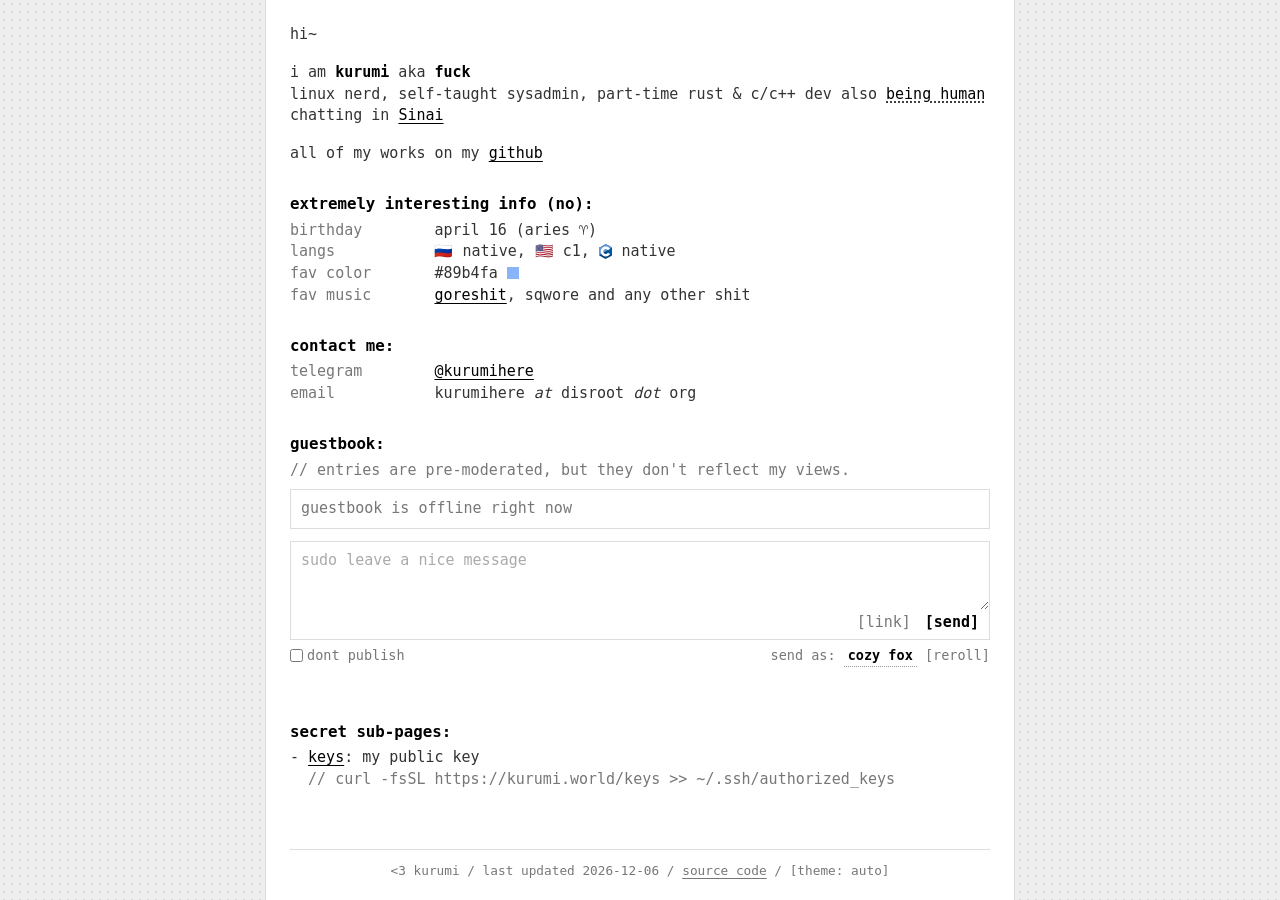
==== commit d8399d12: "feat: add light/dark themes with auto detection and toggle" ====
--- a/index.html
+++ b/index.html
@@ -3,16 +3,17 @@
 <head>
 <meta charset="utf-8">
 <meta name="viewport" content="width=device-width, initial-scale=1.0">
+<meta name="color-scheme" content="light dark">
 <title>kurumi.world</title>
+<script src="theme.js"></script>
 <link rel="stylesheet" href="style.css">
+<script src="main.js" defer></script>
+<script src="guestbook.js" defer></script>
 </head>
 <body>
 <main>
 <div>
 <p><span id="hi">hi</span>~</p>
-<script>
-document.getElementById("hi").textContent = "h" + "i".repeat(1 + Math.floor(Math.random() * 4));
-</script>
 <p>i am <b>kurumi</b> aka <b>fuck</b><br>
 linux nerd, self-taught sysadmin, part-time rust &amp; c/c++ dev also <span id="what" class="what" role="button" tabindex="0">dumbass</span><br>
 chatting in <a href="https://t.me/+eVqSMS7GuCNmMTdi">Sinai</a></p>
@@ -63,257 +64,9 @@
 
 <footer>
 <hr>
-&lt;3 kurumi / last updated <span id="updated">2026-11-06</span> / <a href="https://github.com/kurumihere/kurumi.world">source code</a>
+&lt;3 kurumi / last updated <span id="updated">2026-11-06</span> / <a href="https://github.com/kurumihere/kurumi.world">source code</a> / <button type="button" id="theme-toggle" class="theme-toggle">[theme: auto]</button>
 </footer>
 </main>
 
-<script>
-(function () {
-  var words = ["dumbass", "anime girl", "vibecoder", "being human", "c fanatic"];
-  var el = document.getElementById("what");
-  var cur = -1;
-  function next() {
-    var i;
-    do { i = Math.floor(Math.random() * words.length); } while (i === cur);
-    cur = i;
-    el.textContent = words[i];
-  }
-  el.addEventListener("click", next);
-  el.addEventListener("keydown", function (e) {
-    if (e.key === "Enter" || e.key === " ") { e.preventDefault(); next(); }
-  });
-  next();
-})();
-
-(function () {
-  fetch("/api/views", { method: "POST" }).then(function (r) {
-    if (!r.ok) throw new Error(r.status);
-    return r.json();
-  }).then(function (j) {
-    document.getElementById("views").textContent = j.views;
-    document.getElementById("views-line").hidden = false;
-  }).catch(function () {});
-})();
-
-(function () {
-  var d = new Date(document.lastModified);
-  if (isNaN(d)) return;
-  function p(n) { return n < 10 ? "0" + n : "" + n; }
-  document.getElementById("updated").textContent =
-    d.getFullYear() + "-" + p(d.getMonth() + 1) + "-" + p(d.getDate());
-})();
-</script>
-
-<script>
-(function () {
-  var list = document.getElementById("gb-list");
-  var form = document.getElementById("gb-form");
-  var status = document.getElementById("gb-status");
-  var nameInput = form.elements.name;
-  var urlInput = form.elements.url;
-  var linkBtn = document.getElementById("gb-link");
-  var sendBtn = form.querySelector("[type=submit]");
-
-  var adj = ["sleepy", "shy", "lost", "tiny", "silly", "grumpy", "cozy", "sneaky",
-    "lazy", "curious", "dizzy", "quiet", "feral", "smol", "anxious", "chaotic"];
-  var noun = ["daemon", "penguin", "cat", "fox", "ghost", "raccoon", "frog", "moth",
-    "otter", "crow", "hamster", "kernel", "process", "packet", "goblin", "bunny"];
-  function pick(a) { return a[Math.floor(Math.random() * a.length)]; }
-  function randomName() { return pick(adj) + " " + pick(noun); }
-  function fitName() { nameInput.style.width = Math.max(4, nameInput.value.length + 1) + "ch"; }
-
-  var placeholders = [
-    "meow meow maow purr",
-    "mrrp mrrrow nya~",
-    "purr purr *knocks your cup off the table*",
-    "*sits on your keyboard* fffffffffffffff",
-    "мяу мяу мур мур",
-    "тут был даня",
-    "hiii kurumi :3",
-    "sudo leave a nice message",
-    "kurumi ur site is cool",
-    "i use arch btw",
-    "its so renakover",
-    "кто прочитал тот здохнет",
-    "nyaaa~ :3",
-    "mrow? mrrp? MROW!",
-    "*headbutts your screen*",
-    "*slow blink*",
-    "hiss hiss >:(",
-    "feed me or i scream at 4am",
-    "*brings you a dead mouse as a gift*",
-    "кис кис кис",
-    "мяу. это всё что я хотел сказать",
-    "мурмурмурмурмур",
-    "котик был здесь =^.^=",
-    "а у меня свой сервер на докере",
-    "сломал прод в пятницу",
-    "ctrl+c ctrl+v",
-    ":wq",
-    "how do i exit vim",
-    "segmentation fault (core dumped)",
-    "works on my machine",
-    "have you tried turning it off and on again",
-    "rewrite it in rust",
-    "chmod 777 everything",
-    "kernel panic - not syncing: too cute",
-    "/dev/null is my diary",
-    "sudo make me a sandwich",
-    "404 thoughts not found"
-  ];
-  var curPh = -1;
-  function nextPlaceholder() {
-    var i;
-    do { i = Math.floor(Math.random() * placeholders.length); } while (i === curPh);
-    curPh = i;
-    form.elements.message.placeholder = placeholders[i];
-  }
-  nextPlaceholder();
-
-  var saved = null;
-  try { saved = localStorage.getItem("gb-name"); } catch (e) {}
-  nameInput.value = saved || randomName();
-  fitName();
-  nameInput.addEventListener("input", fitName);
-  document.getElementById("gb-dice").addEventListener("click", function () {
-    nameInput.value = randomName();
-    fitName();
-  });
-
-  linkBtn.addEventListener("click", function () {
-    urlInput.hidden = !urlInput.hidden;
-    linkBtn.className = urlInput.hidden ? "gb-btn" : "gb-btn on";
-    if (!urlInput.hidden) urlInput.focus();
-  });
-
-  function fmt(ts) {
-    var d = new Date(ts * 1000);
-    function p(n) { return n < 10 ? "0" + n : "" + n; }
-    return d.getFullYear() + "-" + p(d.getMonth() + 1) + "-" + p(d.getDate()) +
-      " " + p(d.getHours()) + ":" + p(d.getMinutes());
-  }
-  function el(tag, cls, text) {
-    var e = document.createElement(tag);
-    if (cls) e.className = cls;
-    if (text != null) e.textContent = text;
-    return e;
-  }
-
-  function render(entries) {
-    list.textContent = "";
-    if (!entries.length) {
-      list.appendChild(el("p", "gb-empty", "no entries yet. be the first :3"));
-      return;
-    }
-    entries.forEach(function (e) {
-      var box = el("div", "gb-entry");
-      var head = el("div", "gb-head");
-      var who;
-      if (e.url) {
-        who = el("a", null, e.name);
-        who.href = e.url;
-        who.rel = "nofollow ugc noopener noreferrer";
-        who.target = "_blank";
-      } else {
-        who = el("b", null, e.name);
-      }
-      head.appendChild(who);
-      head.appendChild(document.createTextNode(" #" + e.id + " " + fmt(e.created)));
-      box.appendChild(head);
-      box.appendChild(el("div", "gb-msg", e.message));
-      if (e.reply) box.appendChild(el("div", "gb-reply", "> " + e.reply));
-      if (e.private) box.appendChild(el("div", "gb-pending", "// private: only you and kurumi can see this"));
-      else if (e.pending) box.appendChild(el("div", "gb-pending", "// waiting for a reply: only you can see this for now"));
-      list.appendChild(box);
-    });
-    list.scrollTop = list.scrollHeight;
-  }
-
-  // Entries this browser posted: [{id, token}], so the author can see
-  // their own message before it's approved.
-  function getOwn() {
-    try {
-      var o = JSON.parse(localStorage.getItem("gb-own") || "[]");
-      return Array.isArray(o) ? o : [];
-    } catch (e) { return []; }
-  }
-  function setOwn(o) {
-    try { localStorage.setItem("gb-own", JSON.stringify(o.slice(-50))); } catch (e) {}
-  }
-
-  function load() {
-    var own = getOwn();
-    var headers = {};
-    if (own.length) {
-      headers["X-Guestbook-Own"] = own.map(function (o) { return o.id + ":" + o.token; }).join(",");
-    }
-    return fetch("/api/guestbook", { headers: headers }).then(function (r) {
-      if (!r.ok) throw new Error(r.status);
-      return r.json();
-    }).then(function (entries) {
-      // Forget entries that were deleted.
-      var seen = {};
-      entries.forEach(function (e) { if (e.own) seen[e.id] = true; });
-      var kept = own.filter(function (o) { return seen[o.id]; });
-      if (kept.length !== own.length) setOwn(kept);
-      render(entries);
-    }).catch(function () {
-      list.textContent = "";
-      list.appendChild(el("p", "gb-empty", "guestbook is offline right now"));
-    });
-  }
-  load();
-
-  form.addEventListener("submit", function (ev) {
-    ev.preventDefault();
-    var msg = form.elements.message.value.trim();
-    if (!msg) {
-      status.textContent = "write something first";
-      return;
-    }
-    var priv = form.elements.private.checked;
-    sendBtn.disabled = true;
-    status.textContent = "sending...";
-    try { localStorage.setItem("gb-name", nameInput.value.trim()); } catch (e) {}
-    fetch("/api/guestbook", {
-      method: "POST",
-      headers: { "Content-Type": "application/json" },
-      body: JSON.stringify({
-        name: nameInput.value,
-        url: urlInput.hidden ? "" : urlInput.value,
-        message: msg,
-        private: priv,
-        website: form.elements.website.value
-      })
-    }).then(function (r) {
-      return r.json().catch(function () { return {}; }).then(function (j) {
-        if (!r.ok) throw new Error(j.error || "something went wrong (" + r.status + ")");
-        return j;
-      });
-    }).then(function (j) {
-      form.elements.message.value = "";
-      nextPlaceholder();
-      status.textContent = priv
-        ? "sent! only kurumi will see it"
-        : "sent! others will see it once kurumi replies";
-      if (j.id && j.token) {
-        var own = getOwn();
-        own.push({ id: j.id, token: j.token });
-        setOwn(own);
-        return load();
-      }
-    }).catch(function (e) {
-      status.textContent = "error: " + e.message;
-    }).then(function () {
-      sendBtn.disabled = false;
-    });
-  });
-
-  form.elements.message.addEventListener("keydown", function (e) {
-    if (e.key === "Enter" && (e.ctrlKey || e.metaKey)) form.requestSubmit();
-  });
-})();
-</script>
-
 </body>
 </html>
--- a/style.css
+++ b/style.css
@@ -1,14 +1,65 @@
 :root {
+  color-scheme: light dark;
+  --bg: #eee;
+  --dots: #d8d8d8;
+  --page: #fff;
+  --border: #ddd;
+  --border-soft: #eee;
+  --text: #333;
+  --strong: #000;
+  --muted: #777;
+  --faint: #999;
+  --placeholder: #aaa;
+  --disabled: #ccc;
+  --focus: #999;
+  --checkbox: #444;
+  --accent: #89b4fa;
+}
+@media (prefers-color-scheme: dark) {
+  :root:not([data-theme]) {
+    color-scheme: dark;
+    --bg: #000;
+    --dots: #1c1c1c;
+    --page: #000;
+    --border: #2a2a2a;
+    --border-soft: #1c1c1c;
+    --text: #ccc;
+    --strong: #fff;
+    --muted: #888;
+    --faint: #666;
+    --placeholder: #555;
+    --disabled: #444;
+    --focus: #666;
+    --checkbox: #ccc;
+  }
+}
+:root[data-theme="light"] {
+  color-scheme: light;
+}
+:root[data-theme="dark"] {
   color-scheme: dark;
+  --bg: #000;
+  --dots: #1c1c1c;
+  --page: #000;
+  --border: #2a2a2a;
+  --border-soft: #1c1c1c;
+  --text: #ccc;
+  --strong: #fff;
+  --muted: #888;
+  --faint: #666;
+  --placeholder: #555;
+  --disabled: #444;
+  --focus: #666;
+  --checkbox: #ccc;
 }
 * {
   box-sizing: border-box;
 }
 body {
-  background-color: #000;
-  background-image: radial-gradient(#1c1c1c 1px, transparent 1px);
+  background-color: var(--bg);
+  background-image: radial-gradient(var(--dots) 1px, transparent 1px);
   background-size: 8px 8px;
-  color: #ccc;
+  color: var(--text);
   font-family: ui-monospace, Menlo, Consolas, monospace;
   font-size: 15px;
   line-height: 1.45;
@@ -19,27 +70,27 @@
   min-height: 100vh;
   margin: 0 auto;
   padding: 24px 24px 20px;
-  background: #000;
+  background: var(--page);
   display: flex;
   flex-direction: column;
-  border-left: 1px solid #2a2a2a;
-  border-right: 1px solid #2a2a2a;
+  border-left: 1px solid var(--border);
+  border-right: 1px solid var(--border);
 }
 a {
-  color: #fff;
+  color: var(--strong);
   text-underline-offset: 3px;
 }
 a:hover {
   text-decoration: none;
 }
 b {
-  color: #fff;
+  color: var(--strong);
 }
 p {
   margin: 0 0 16px;
 }
 .what {
-  color: #fff;
+  color: var(--strong);
   text-decoration: underline dotted;
   text-underline-offset: 3px;
   cursor: pointer;
@@ -50,20 +101,20 @@
   margin-top: auto;
   padding-top: 40px;
   text-align: center;
-  color: #666;
+  color: var(--muted);
   font-size: 0.85em;
   line-height: 1.4;
 }
 footer hr {
   border: none;
-  border-top: 1px solid #2a2a2a;
+  border-top: 1px solid var(--border);
   margin: 0 0 12px;
 }
 footer a {
-  color: #999;
+  color: var(--muted);
 }
 h2 {
-  color: #fff;
+  color: var(--strong);
   font-size: 1.05em;
   font-weight: bold;
   margin: 28px 0 4px;
@@ -74,7 +125,7 @@
   margin: 0;
 }
 dt {
-  color: #888;
+  color: var(--muted);
 }
 dd {
   margin: 0;
@@ -88,27 +139,27 @@
   display: inline-block;
   width: 0.8em;
   height: 0.8em;
-  background: #89b4fa;
+  background: var(--accent);
   vertical-align: -1px;
 }
 .note {
-  color: #666;
+  color: var(--muted);
   margin: 0 0 8px;
 }
 .gb-list {
-  border: 1px solid #2a2a2a;
+  border: 1px solid var(--border);
   max-height: 420px;
   overflow-y: auto;
 }
 .gb-entry {
   padding: 8px 10px;
-  border-top: 1px solid #1c1c1c;
+  border-top: 1px solid var(--border-soft);
 }
 .gb-entry:first-child {
   border-top: none;
 }
 .gb-head {
-  color: #666;
+  color: var(--muted);
   font-size: 0.85em;
 }
 .gb-head b,
@@ -120,12 +171,12 @@
   overflow-wrap: anywhere;
 }
 .gb-reply {
-  color: #888;
+  color: var(--muted);
   white-space: pre-wrap;
   overflow-wrap: anywhere;
 }
 .gb-pending {
-  color: #666;
+  color: var(--faint);
   font-style: italic;
 }
 .pages {
@@ -153,7 +204,7 @@
   display: none;
 }
 .gb-empty {
-  color: #666;
+  color: var(--muted);
   padding: 8px 10px;
   margin: 0;
 }
@@ -161,16 +212,16 @@
   margin-top: 12px;
 }
 .gb-box {
-  border: 1px solid #2a2a2a;
+  border: 1px solid var(--border);
 }
 .gb-box:focus-within {
-  border-color: #666;
+  border-color: var(--focus);
 }
 .gb-form textarea,
 .gb-form input[type="url"],
 .gb-name {
   background: transparent;
-  color: #ccc;
+  color: var(--text);
   border: none;
   font: inherit;
   outline: none;
@@ -186,13 +237,13 @@
   display: block;
   width: 100%;
   padding: 4px 10px;
-  border-top: 1px dashed #2a2a2a;
+  border-top: 1px dashed var(--border);
 }
 .gb-form input[type="url"][hidden] {
   display: none;
 }
 ::placeholder {
-  color: #555;
+  color: var(--placeholder);
 }
 .gb-bar {
   display: flex;
@@ -203,21 +254,21 @@
 .gb-btn {
   background: none;
   border: none;
-  color: #888;
+  color: var(--muted);
   font: inherit;
   padding: 0;
   cursor: pointer;
 }
 .gb-btn:hover,
 .gb-btn.on {
-  color: #fff;
+  color: var(--strong);
 }
 .gb-btn[type="submit"] {
-  color: #fff;
+  color: var(--strong);
   font-weight: bold;
 }
 .gb-btn:disabled {
-  color: #444;
+  color: var(--disabled);
   cursor: default;
 }
 .gb-row {
@@ -226,31 +277,42 @@
   justify-content: space-between;
   gap: 4px 16px;
   margin-top: 6px;
-  color: #888;
+  color: var(--muted);
   font-size: 0.9em;
 }
 .gb-row label {
   cursor: pointer;
 }
 .gb-row input[type="checkbox"] {
-  accent-color: #ccc;
+  accent-color: var(--checkbox);
   margin: 0 4px 0 0;
   vertical-align: -2px;
 }
 .gb-name {
-  color: #fff;
+  color: var(--strong);
   font-weight: bold;
-  border-bottom: 1px dotted #666;
+  border-bottom: 1px dotted var(--focus);
   padding: 0;
   width: 14ch;
   max-width: 33ch;
   text-align: center;
 }
 .gb-status {
-  color: #888;
+  color: var(--muted);
   font-size: 0.9em;
   margin: 6px 0 0;
   min-height: 1.45em;
+}
+.theme-toggle {
+  background: none;
+  border: none;
+  color: inherit;
+  font: inherit;
+  padding: 0;
+  cursor: pointer;
+}
+.theme-toggle:hover {
+  color: var(--strong);
 }
 .hp {
   position: absolute;
